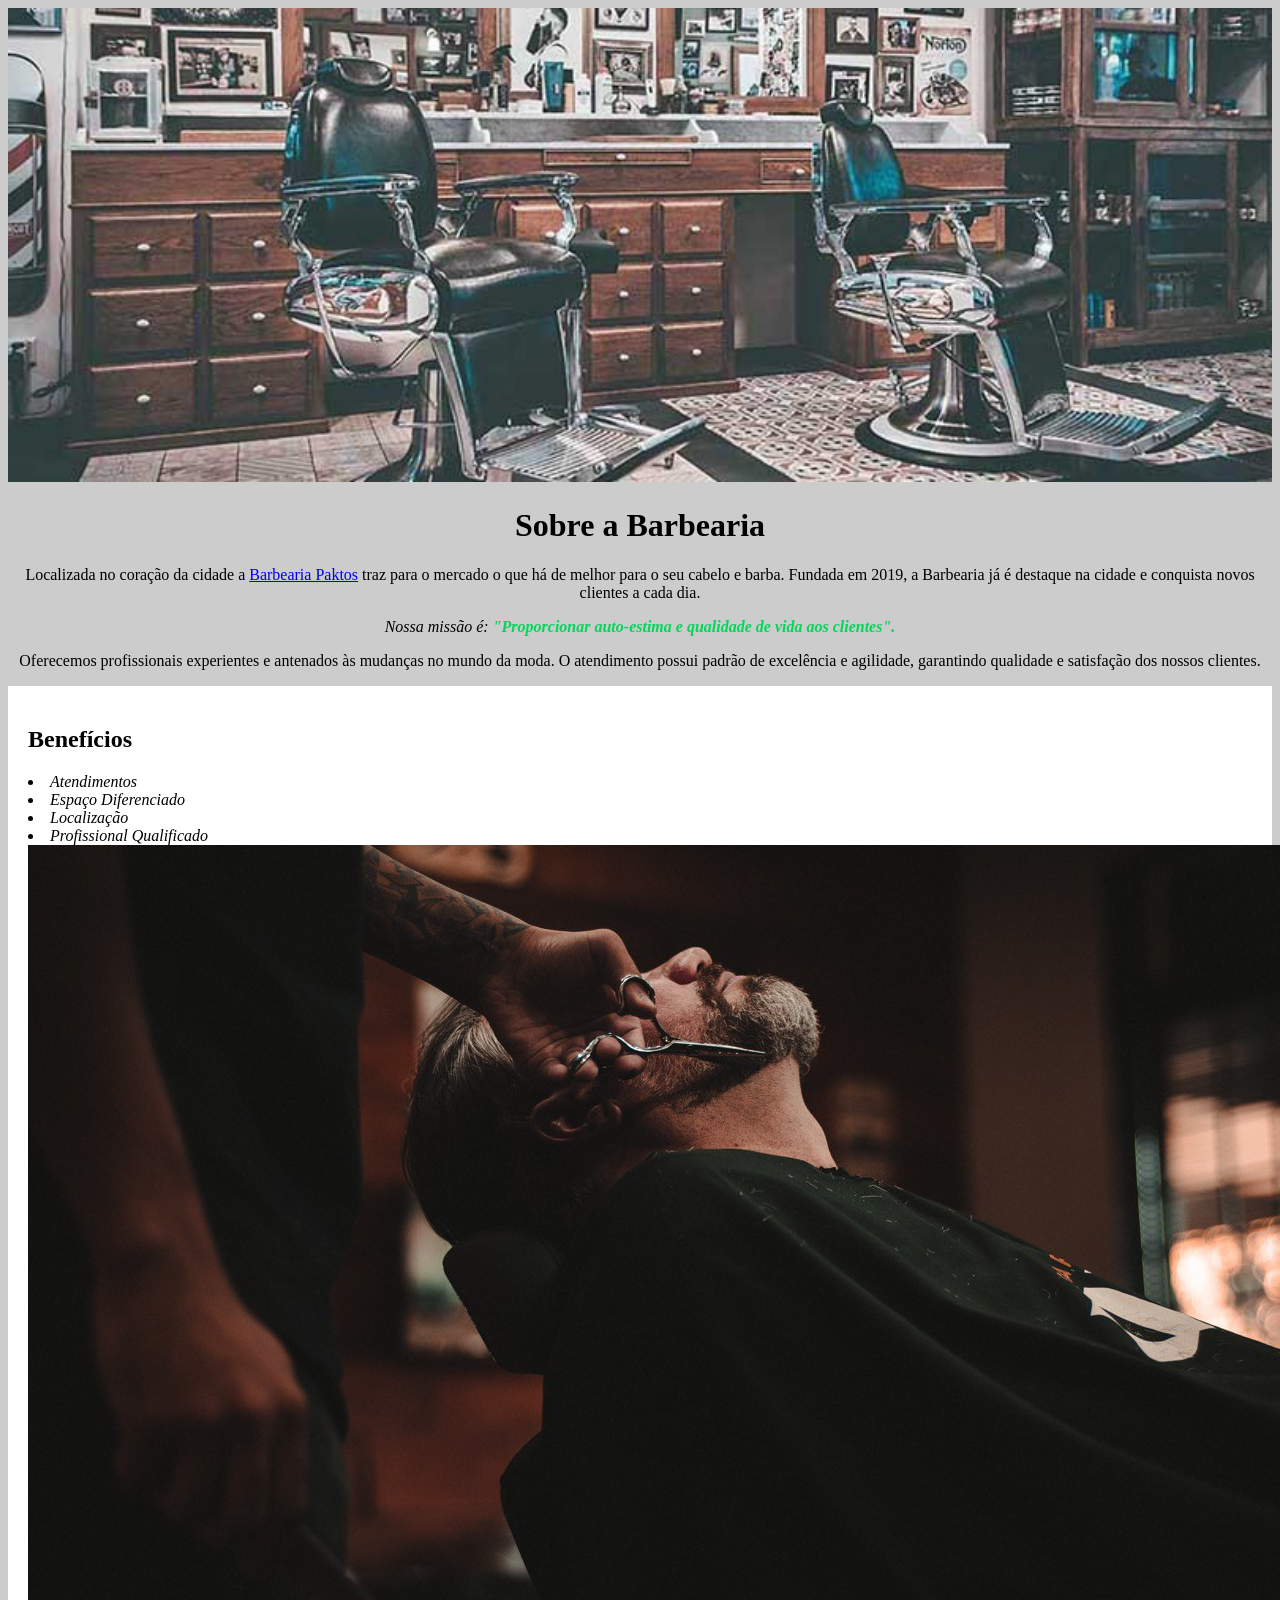
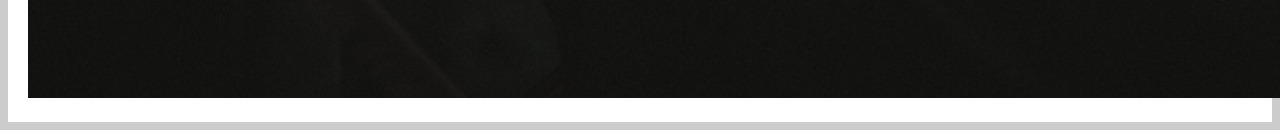
==== index.html @ 8faded0d "pré finalizado" ====
<!DOCTYPE html>
<html lang="pt-BR">

<head>
    <meta charset="UTF-8">
    <meta name="viewport" content="width=device-width, initial-scale=1.0">
    <title>Barbearia 2026</title>
    <link rel="stylesheet" href="style.css">
</head>

<body>
    <img id="banner" src="banner.jpg">

    <h1 style="text-align:center;">Sobre a Barbearia</h1>

    <p>Localizada no coração da cidade a <a href="https://share.google/hBuop0FTYRC1quNdR" </a>Barbearia Paktos</a> traz
        para o mercado o que há de melhor para o seu cabelo e barba. Fundada em 2019, a Barbearia já é destaque na
        cidade e conquista novos clientes a cada dia.</p>

    <p id="missão"><em>Nossa missão é: <strong>"Proporcionar auto-estima e qualidade de vida aos
                clientes".</strong></em></p>

    <p>Oferecemos profissionais experientes e antenados às mudanças no mundo da moda. O atendimento possui padrão de
        excelência e agilidade, garantindo qualidade e satisfação dos nossos clientes.</p>

    </div>
    <div class="beneficios">
        <h2>Benefícios</h2>

        <u1>
            <li class="itens">Atendimentos</li>
            <li class= "itens">Espaço Diferenciado</li>
            <li class="itens">Localização</li>
            <li class="itens">Profissional Qualificado</li>
        </u1>

        <img src="beneficios.jpg" class="imgbeneficios"
    </div>
</body>
</html>
---- style.css ----
body {
    background: #c0c0c0cc
}

.principal{
    background: #CCCCCC;
    padding: 30px;
}

.itens{
    font-style: italic;
}

.beneficios{
    background: #FFFFFF;
    padding: 20px;
}


p{
    text-align: center;
}

em strong{
    color: #03d65b
}

#banner{
    width: 100%
}

h1{
    text-align: center;
}

#missao{
    font-size: 20px;
}
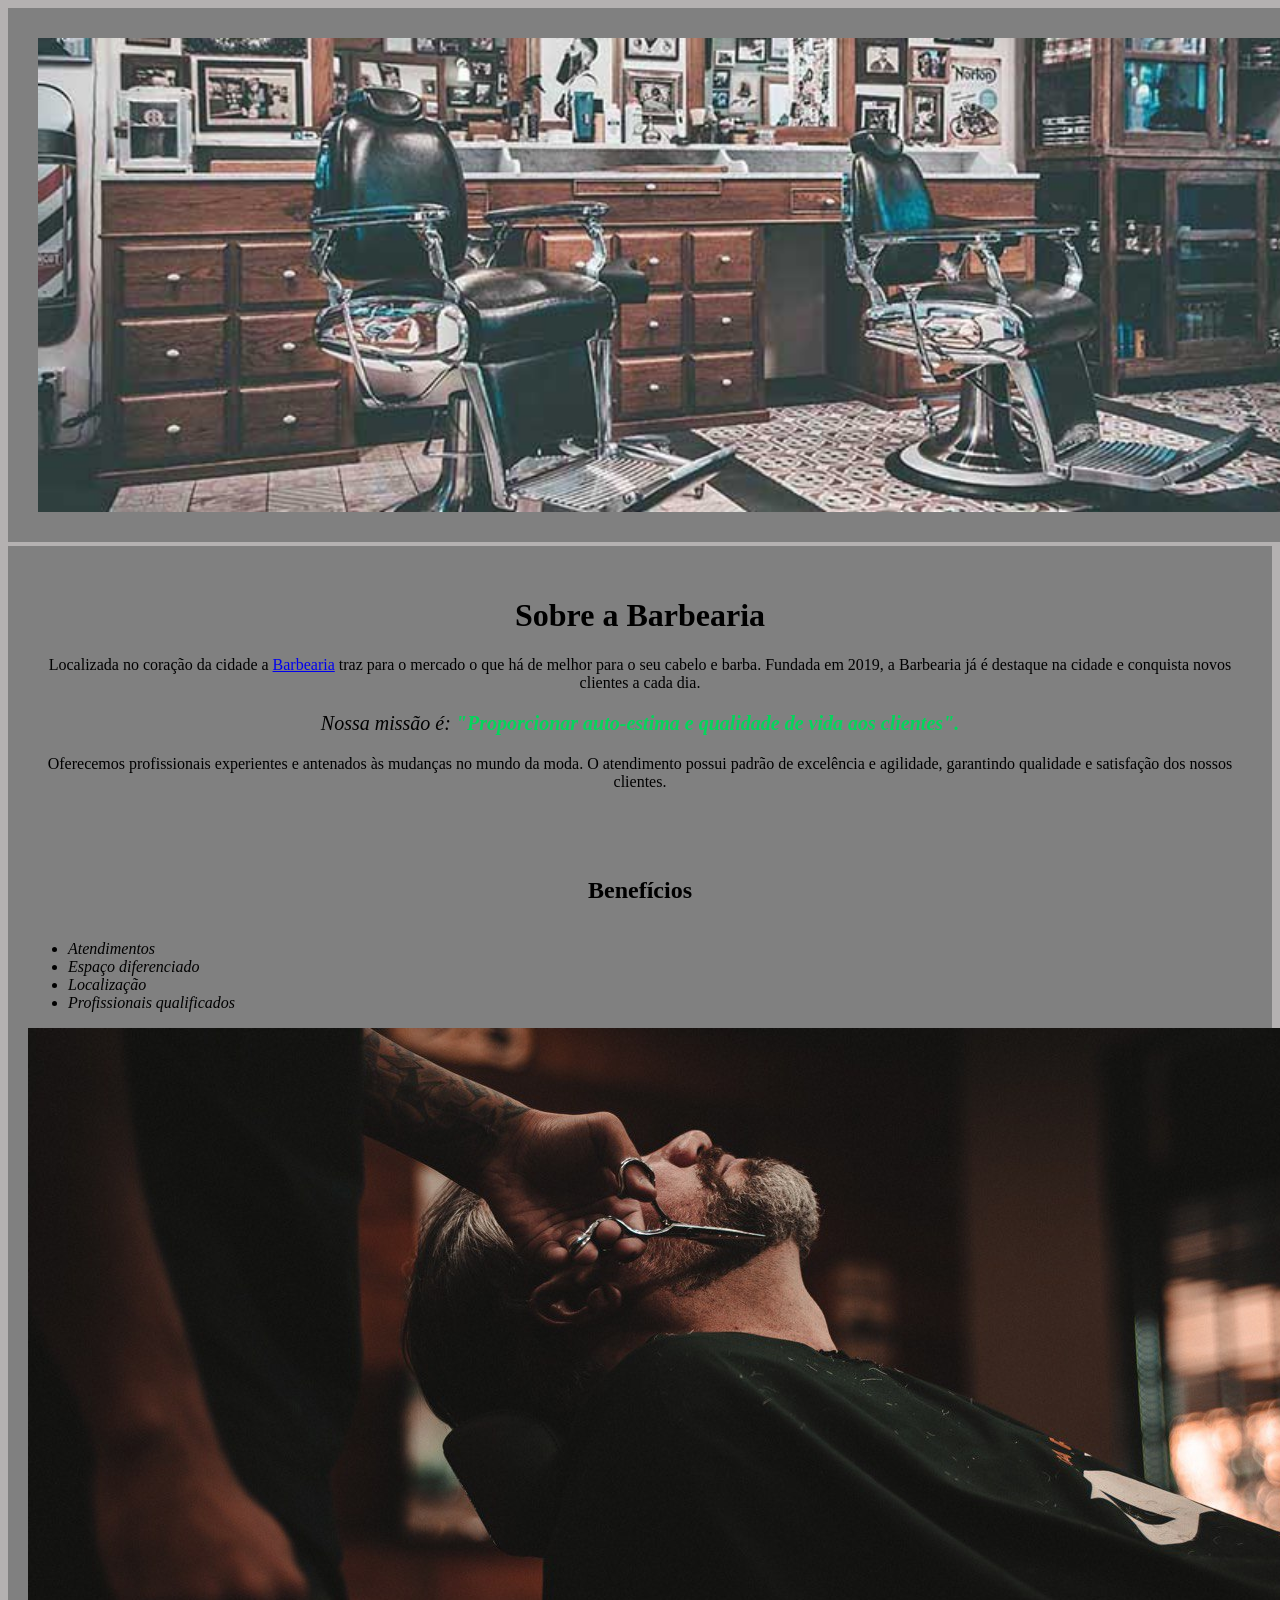
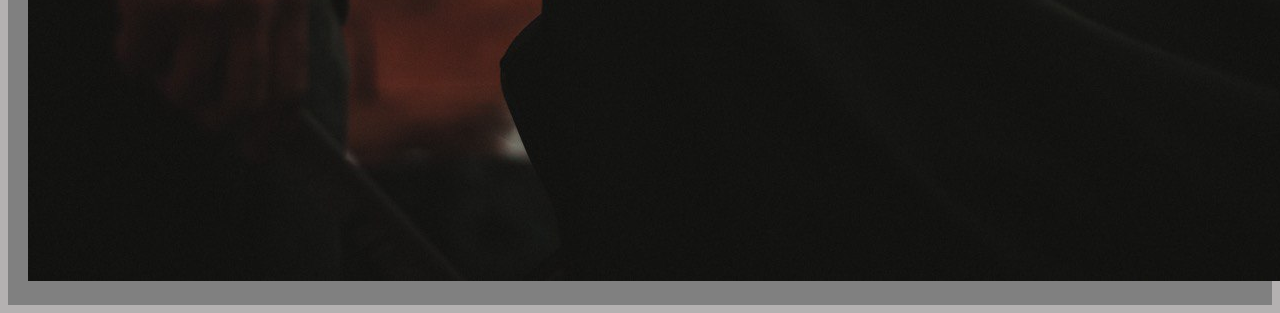
==== commit ad9e56f4: "pré finalizado" ====
--- a/index.html
+++ b/index.html
@@ -1,40 +1,45 @@
+
 <!DOCTYPE html>
 <html lang="pt-BR">
 
 <head>
     <meta charset="UTF-8">
     <meta name="viewport" content="width=device-width, initial-scale=1.0">
-    <title>Barbearia 2026</title>
+    <title>Barbearia</title>
     <link rel="stylesheet" href="style.css">
 </head>
 
 <body>
-    <img id="banner" src="banner.jpg">
+    <img id="banner" src="banner.jpg" <div class="principal">
+    <div class="principal">
+        <h1>Sobre a Barbearia</h1>
 
-    <h1 style="text-align:center;">Sobre a Barbearia</h1>
+        <p>Localizada no coração da cidade a <a href="https://share.google/iZtCcTKgAKo7mv1Z5" </a>Barbearia</a> traz para o
+        mercado o que há de melhor para o seu cabelo e barba. Fundada em 2019, a Barbearia já é destaque na cidade e
+        conquista novos clientes a cada dia.</p>
 
-    <p>Localizada no coração da cidade a <a href="https://share.google/hBuop0FTYRC1quNdR" </a>Barbearia Paktos</a> traz
-        para o mercado o que há de melhor para o seu cabelo e barba. Fundada em 2019, a Barbearia já é destaque na
-        cidade e conquista novos clientes a cada dia.</p>
-
-    <p id="missão"><em>Nossa missão é: <strong>"Proporcionar auto-estima e qualidade de vida aos
+        <p id="missao"><em>Nossa missão é: <strong>"Proporcionar auto-estima e qualidade de vida aos
                 clientes".</strong></em></p>
 
-    <p>Oferecemos profissionais experientes e antenados às mudanças no mundo da moda. O atendimento possui padrão de
+        <p>Oferecemos profissionais experientes e antenados às mudanças no mundo da moda. O atendimento possui padrão de
         excelência e agilidade, garantindo qualidade e satisfação dos nossos clientes.</p>
+
+
+
 
     </div>
     <div class="beneficios">
         <h2>Benefícios</h2>
 
-        <u1>
+        <ul>
             <li class="itens">Atendimentos</li>
-            <li class= "itens">Espaço Diferenciado</li>
+            <li class="itens">Espaço diferenciado</li>
             <li class="itens">Localização</li>
-            <li class="itens">Profissional Qualificado</li>
-        </u1>
+            <li class="itens">Profissionais qualificados</li>
+        </ul>
 
-        <img src="beneficios.jpg" class="imgbeneficios"
+
+        <img src="beneficios.jpg" class="imagembeneficios">
     </div>
 </body>
-</html>+</html>
--- a/style.css
+++ b/style.css
@@ -1,9 +1,9 @@
 body {
-    background: #c0c0c0cc
+    background: rgb(180, 177, 177)
 }
 
 .principal{
-    background: #CCCCCC;
+    background: gray;
     padding: 30px;
 }
 
@@ -12,10 +12,24 @@
 }
 
 .beneficios{
-    background: #FFFFFF;
+    background: gray;
     padding: 20px;
 }
 
+h2{
+    text-align: center;
+}
+
+ul{
+    display: inline-block;
+    vertical-align: top;
+    width: 20;
+    margin-right: 15%;
+}
+
+.imgbeneficios{
+    width: 50%;
+}
 
 p{
     text-align: center;
@@ -26,13 +40,17 @@
 }
 
 #banner{
-    width: 100%
+    width: 100%;
 }
 
-h1{
-    text-align: center;
+h1 {
+  text-align: center;
 }
 
 #missao{
     font-size: 20px;
+}
+
+#beneficios{
+    width: 100%;
 }
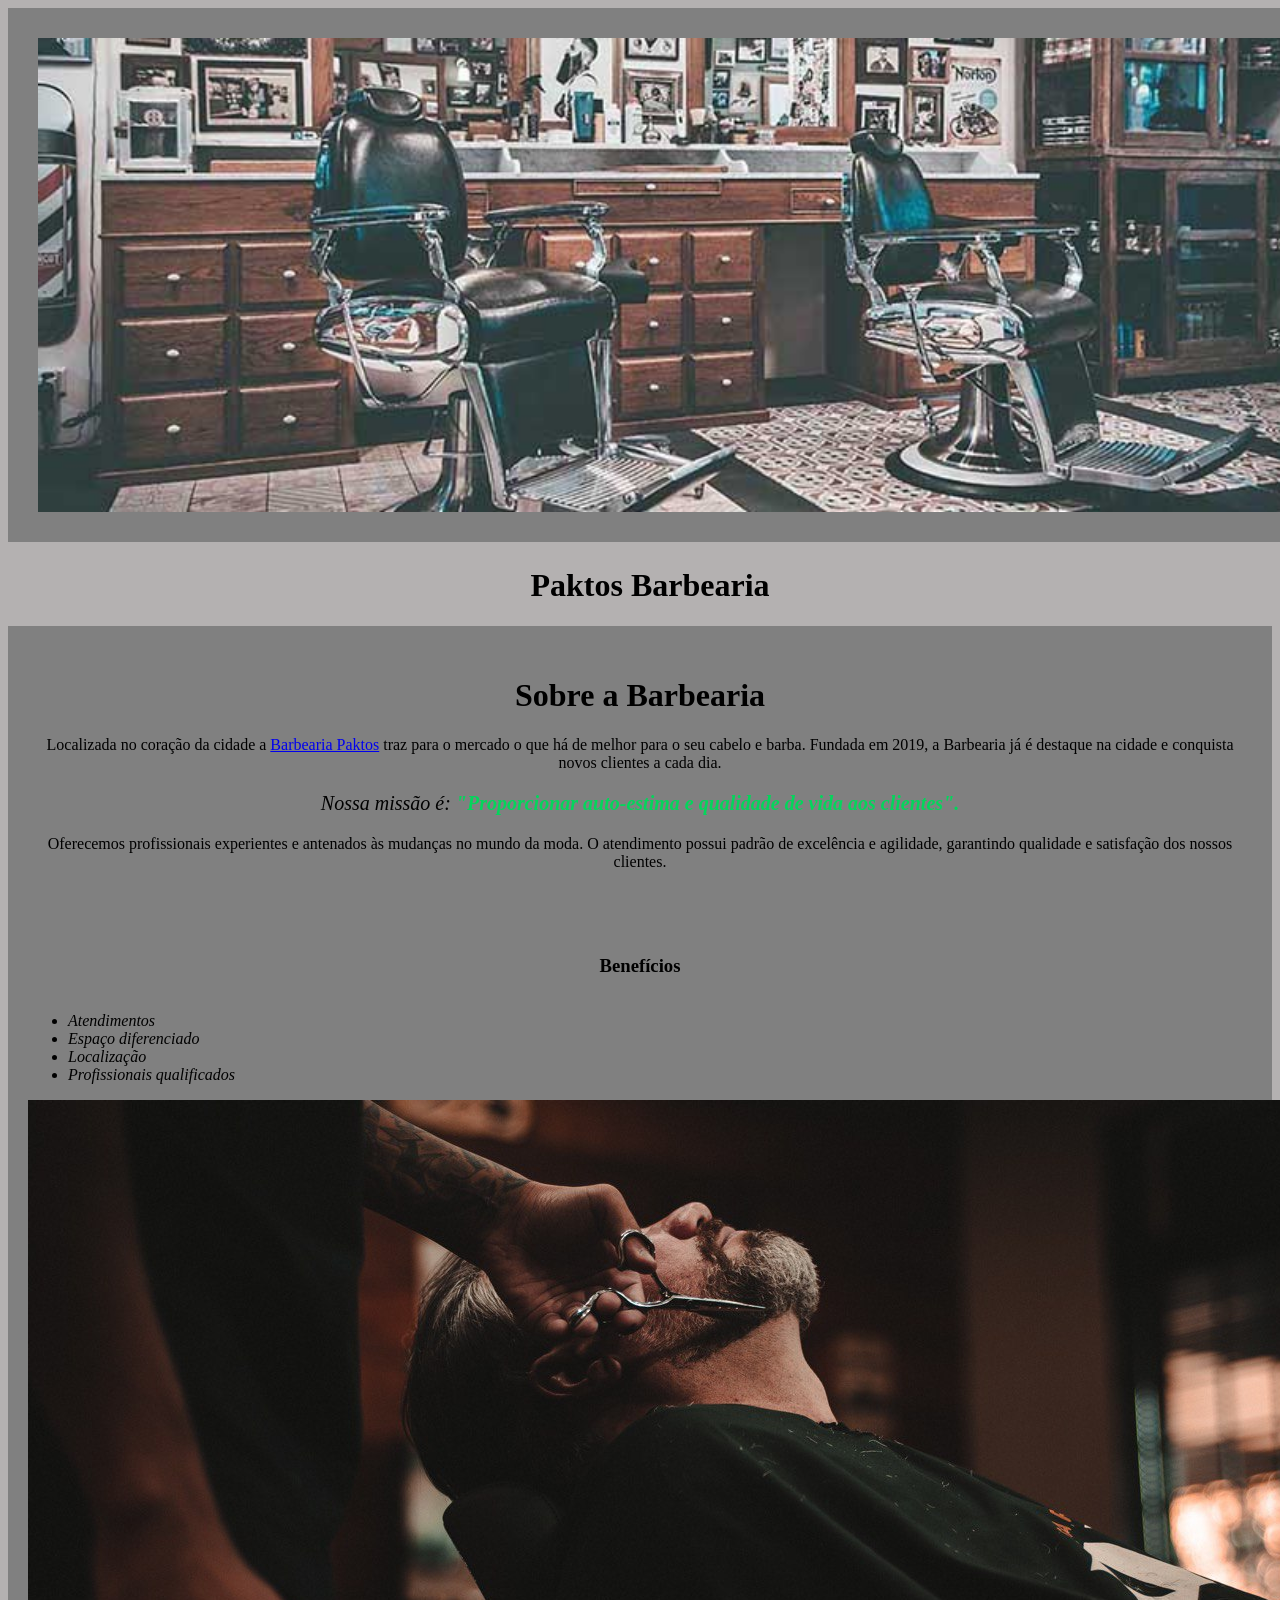
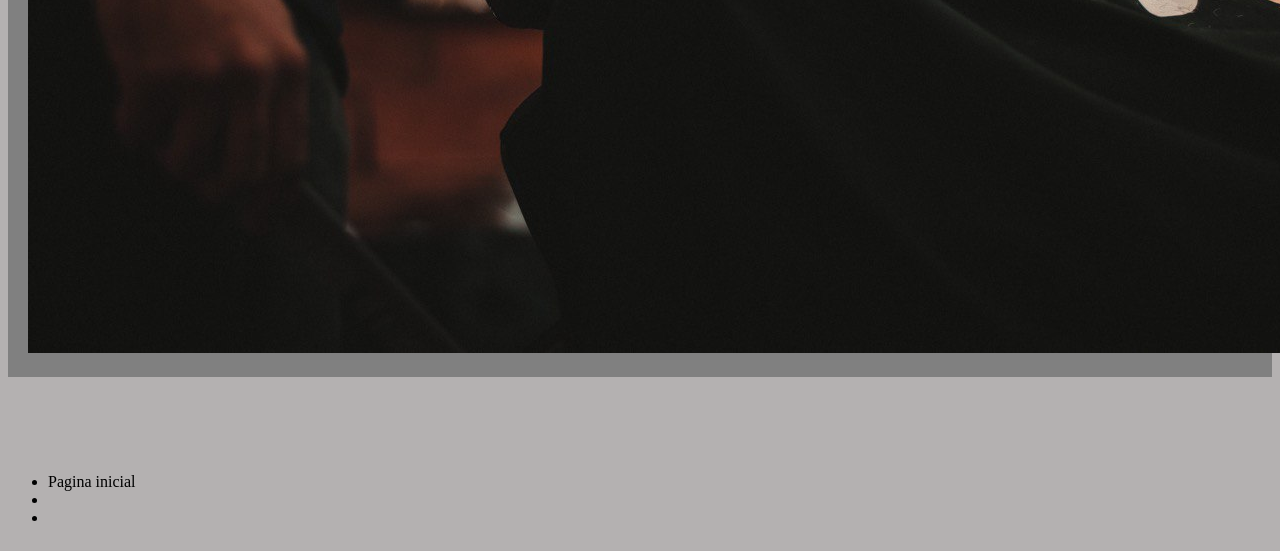
==== commit 9bd84b1b: "." ====
--- a/index.html
+++ b/index.html
@@ -11,10 +11,14 @@
 
 <body>
     <img id="banner" src="banner.jpg" <div class="principal">
+        <header>
+            <h1 class="titulo-principal">Paktos Barbearia</h1>
+        </header>
+
     <div class="principal">
         <h1>Sobre a Barbearia</h1>
-
-        <p>Localizada no coração da cidade a <a href="https://share.google/iZtCcTKgAKo7mv1Z5" </a>Barbearia</a> traz para o
+    
+        <p>Localizada no coração da cidade a <a href="https://share.google/R30g8G3BdcBbVKjr5" </a>Barbearia Paktos</a> traz para o
         mercado o que há de melhor para o seu cabelo e barba. Fundada em 2019, a Barbearia já é destaque na cidade e
         conquista novos clientes a cada dia.</p>
 
@@ -29,7 +33,7 @@
 
     </div>
     <div class="beneficios">
-        <h2>Benefícios</h2>
+        <h3 class="centralizado">Benefícios</h3>
 
         <ul>
             <li class="itens">Atendimentos</li>
@@ -41,5 +45,20 @@
 
         <img src="beneficios.jpg" class="imagembeneficios">
     </div>
+
+        <header>
+            <h1><img src=""></h1>
+        </header>
+        <ul>
+            <li>Pagina inicial</li>
+            <li></li>
+            <li></li>
+        </ul>
+
+
+
+
+
+
 </body>
 </html>
--- a/style.css
+++ b/style.css
@@ -53,4 +53,12 @@
 
 #beneficios{
     width: 100%;
+}
+
+.titulo-principal{
+    padding-left: 20px;
+}
+
+.centralizado{
+    text-align: center;
 }
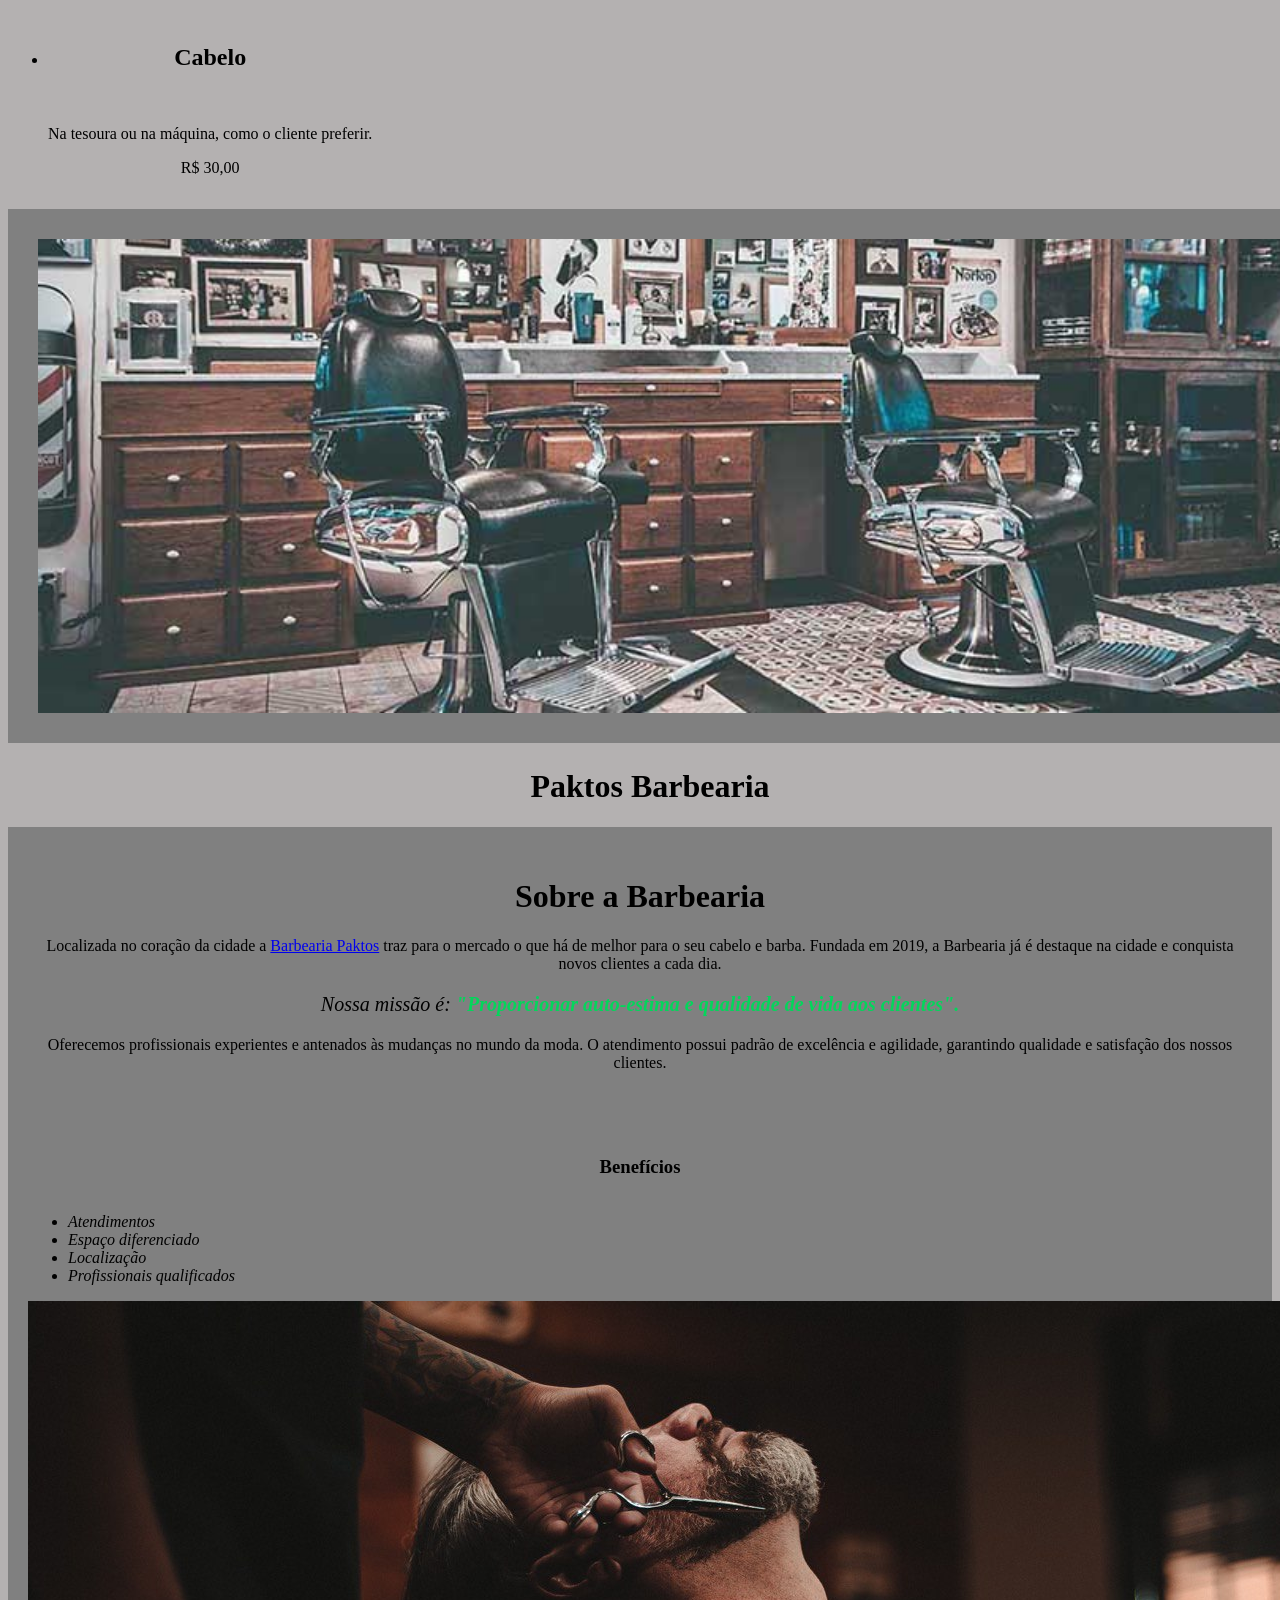
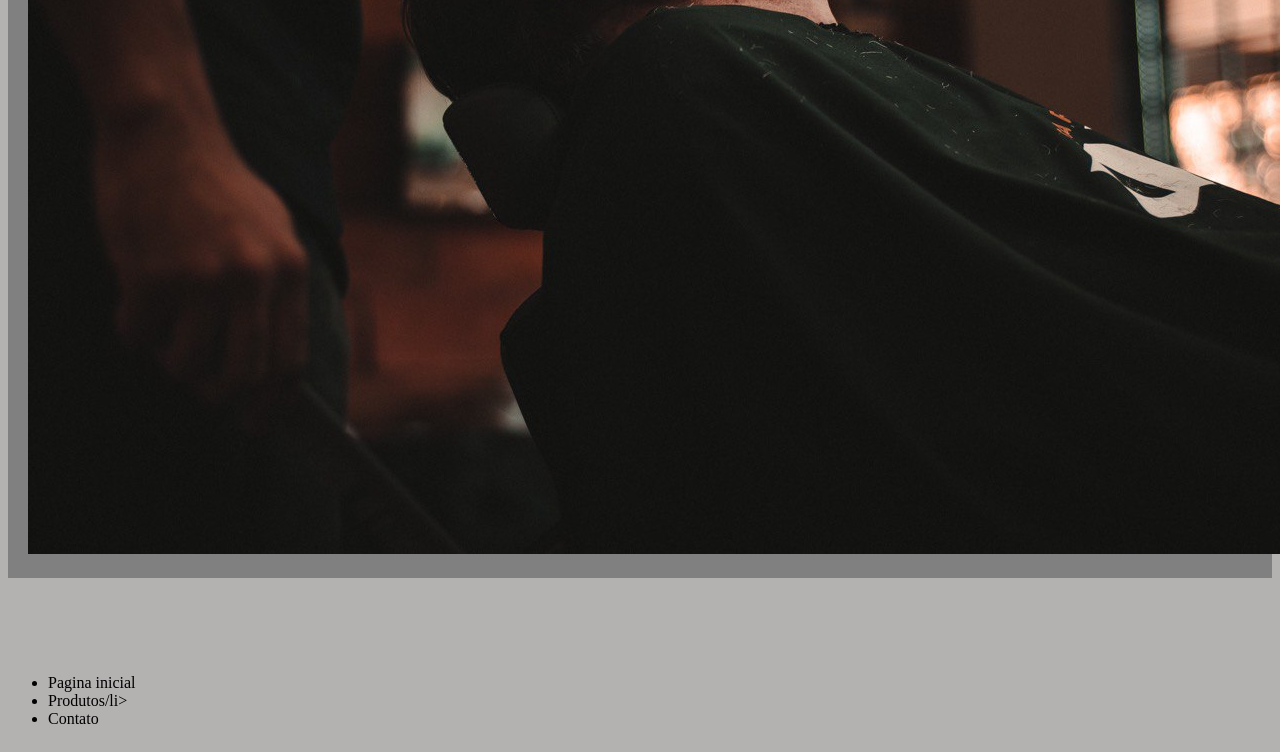
==== commit c6bfc6b3: "pré finalizado" ====
--- a/index.html
+++ b/index.html
@@ -10,6 +10,18 @@
 </head>
 
 <body>
+    <header>
+        <main>
+            <ul class="produtos">
+                <li>
+                    <h2>Cabelo</h2>
+                    <img src="">
+                    <p>Na tesoura ou na máquina, como o cliente preferir.</p>
+                    <p>R$ 30,00</p>
+                </li>
+            </ul>
+        </main>
+    </header>
     <img id="banner" src="banner.jpg" <div class="principal">
         <header>
             <h1 class="titulo-principal">Paktos Barbearia</h1>
@@ -50,9 +62,9 @@
             <h1><img src=""></h1>
         </header>
         <ul>
-            <li>Pagina inicial</li>
-            <li></li>
-            <li></li>
+            <li><a href="index.html"></a>Pagina inicial</li>
+            <li><a href="produtos.html"></a>Produtos/li>
+            <li><a href="contato.html"></a>Contato</li>
         </ul>
 
 
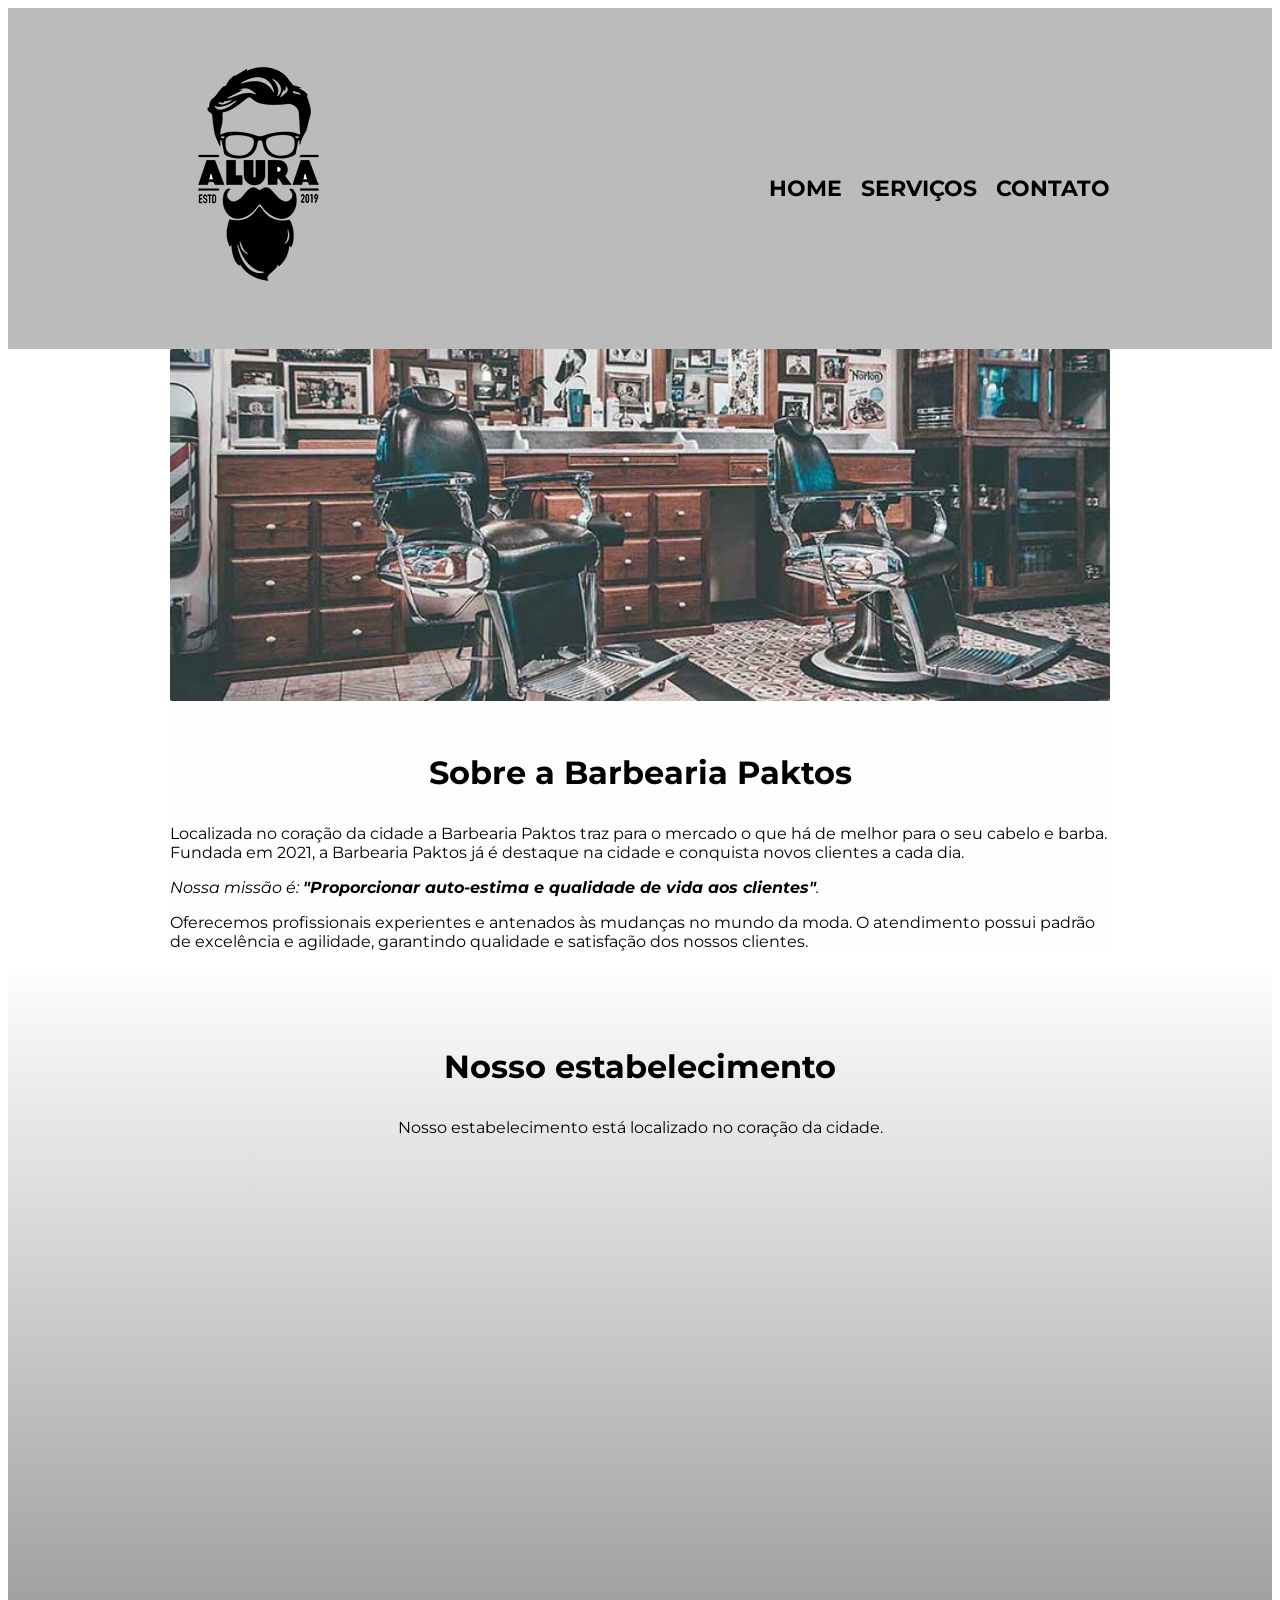
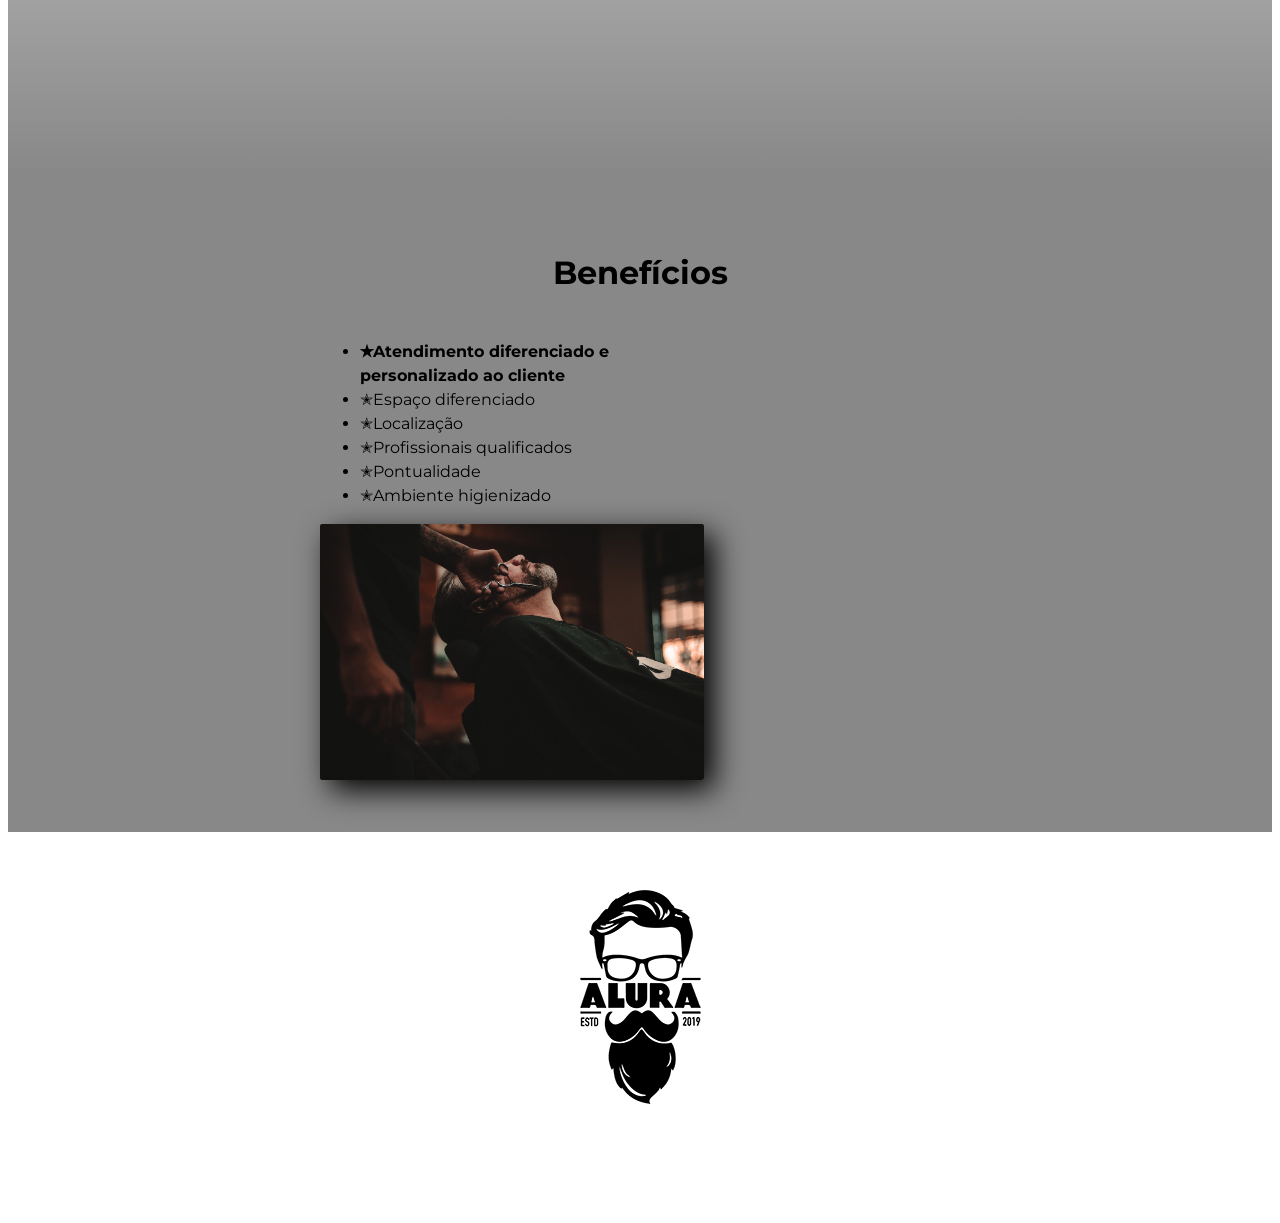
==== commit ae8d1b66: "barbearia finalizada" ====
--- a/index.html
+++ b/index.html
@@ -1,76 +1,77 @@
+<!DOCTYPE html>
+<html lang="pt-br">
+	<head>
+		<meta charset = "UTF-8">
+		<meta name="viewport" content="width=device-width">
 
-<!DOCTYPE html>
-<html lang="pt-BR">
+		<title>Barbearia Paktos</title>
 
-<head>
-    <meta charset="UTF-8">
-    <meta name="viewport" content="width=device-width, initial-scale=1.0">
-    <title>Barbearia</title>
-    <link rel="stylesheet" href="style.css">
-</head>
+		<link rel="stylesheet" href="reset.css">
+		<link rel="stylesheet" href="style.css">
+		<link rel="preconnect" href="https://fonts.googleapis.com">
+		<link rel="preconnect" href="https://fonts.gstatic.com" crossorigin>
+		<link href="https://fonts.googleapis.com/css2?family=Montserrat:ital,wght@0,400;0,700;1,400&display=swap" rel="stylesheet">
+	</head>
 
-<body>
-    <header>
-        <main>
-            <ul class="produtos">
-                <li>
-                    <h2>Cabelo</h2>
-                    <img src="">
-                    <p>Na tesoura ou na máquina, como o cliente preferir.</p>
-                    <p>R$ 30,00</p>
-                </li>
-            </ul>
-        </main>
-    </header>
-    <img id="banner" src="banner.jpg" <div class="principal">
-        <header>
-            <h1 class="titulo-principal">Paktos Barbearia</h1>
-        </header>
+	<body>
+		<header>
+			<div class="caixa">
+				<h1>
+					<img src="logo.png" alt="Logo Barbearia Alura">				
+				</h1>
+				<nav>
+					<ul>
+						<li><a href="index.html">Home</a></li>
+						<li><a href="servicos.html">Serviços</a></li>
+						<li><a href="contato.html">Contato</a></li>
+					</ul>
+				</nav>
+			</div>
+		</header>
 
-    <div class="principal">
-        <h1>Sobre a Barbearia</h1>
-    
-        <p>Localizada no coração da cidade a <a href="https://share.google/R30g8G3BdcBbVKjr5" </a>Barbearia Paktos</a> traz para o
-        mercado o que há de melhor para o seu cabelo e barba. Fundada em 2019, a Barbearia já é destaque na cidade e
-        conquista novos clientes a cada dia.</p>
+		<main>
+			<div class=banner>				
+				<img class="banner-imagem"; src = "banner.jpg" alt="Foto do interior de uma clássica barbearia americana">
+			</div>
 
-        <p id="missao"><em>Nossa missão é: <strong>"Proporcionar auto-estima e qualidade de vida aos
-                clientes".</strong></em></p>
+			<section class = "principal">
+				<h2 class = "titulo-principal">Sobre a <strong>Barbearia Paktos</strong></h2>
 
-        <p>Oferecemos profissionais experientes e antenados às mudanças no mundo da moda. O atendimento possui padrão de
-        excelência e agilidade, garantindo qualidade e satisfação dos nossos clientes.</p>
+				<p>Localizada no coração da cidade a Barbearia Paktos traz para o mercado o que há de melhor para o seu cabelo e barba. Fundada em 2021, a Barbearia Paktos já é destaque na cidade e conquista novos clientes a cada dia.</p>
+				<p id = "missao"><em>Nossa missão é: <strong>"Proporcionar auto-estima e qualidade de vida aos clientes"</strong>.</em></p>
+				<p>Oferecemos profissionais experientes e antenados às mudanças no mundo da moda. O atendimento possui padrão de excelência e agilidade, garantindo qualidade e satisfação dos nossos clientes.</p>
+			</section>
 
+			<section class="mapa">
+				<h3 class="titulo-principal">Nosso estabelecimento</h3>
+				<p>Nosso estabelecimento está localizado no coração da cidade.</p>
 
+				<div class="mapa-conteudo">
+                    <iframe src="https://www.google.com/maps/embed?pb=!1m14!1m8!1m3!1d907.532545256244!2d-51.6739394!3d-24.5155774!3m2!1i1024!2i768!4f13.1!3m3!1m2!1s0x94eea016d533caf9%3A0xb7ae6ec6b827b000!2sPAKTOS%20BARBER%20STUDIO!5e0!3m2!1spt-BR!2sbr!4v1780402211237!5m2!1spt-BR!2sbr" width="800" height="600" style="border:0;" allowfullscreen="" loading="lazy" referrerpolicy="no-referrer-when-downgrade"></iframe>
+			
+			</section>
+			
+			<section class = "beneficios">
+				<h3 class = "titulo-principal">Benefícios</h3>
 
+				<div class="conteudo-beneficios">
+					<ul class="lista-beneficios">
+						<li class = "itens">Atendimento diferenciado e personalizado ao cliente</li>
+						<li class = "itens">Espaço diferenciado</li>
+						<li class = "itens">Localização</li>
+						<li class = "itens">Profissionais qualificados</li>
+						<li class = "itens">Pontualidade</li>
+						<li class = "itens">Ambiente higienizado</li>
+					</ul><img class = "imagem-beneficios"; src="beneficios.jpg" alt="Imagem de uma pessoa sentada em uma cadeira de barbeiro, tendo sua barba aparada com uma tesoura.">
+				</div>
 
-    </div>
-    <div class="beneficios">
-        <h3 class="centralizado">Benefícios</h3>
+			</section>
+		</main>
 
-        <ul>
-            <li class="itens">Atendimentos</li>
-            <li class="itens">Espaço diferenciado</li>
-            <li class="itens">Localização</li>
-            <li class="itens">Profissionais qualificados</li>
-        </ul>
+		<footer>
+			<img src="logo.png">
+			<p class="copyright">&copy; Copyright Barbearia Alura - 2022</p>
+		</footer>
 
-
-        <img src="beneficios.jpg" class="imagembeneficios">
-    </div>
-
-        <header>
-            <h1><img src=""></h1>
-        </header>
-        <ul>
-            <li><a href="index.html"></a>Pagina inicial</li>
-            <li><a href="produtos.html"></a>Produtos/li>
-            <li><a href="contato.html"></a>Contato</li>
-        </ul>
-
-
-
-
-
-
-</body>
-</html>
+	</body>
+</html>
--- a/style.css
+++ b/style.css
@@ -1,64 +1,309 @@
-body {
-    background: rgb(180, 177, 177)
+/* CSS do cabeçalho de todas as páginas */
+
+body{
+	font-family: 'Montserrat', sans-serif;
+}
+
+header{
+	background: #BBBBBB;
+	padding: 20px 0px;
+}
+
+.caixa{
+	position: relative;
+	width: 940px;
+	margin: 0px auto;
+}
+
+nav{
+	position: absolute;
+	top: 110px;
+	right: 0px;
+}
+
+nav li{
+	display: inline;
+	margin: 0 0 0 15px;
+}
+
+nav a{
+	text-transform: uppercase;
+	color: #000000;
+	font-weight: bold;
+	font-size: 22px;
+	text-decoration: none;
+}
+
+nav a:hover{
+	color: #C78C19;
+	text-decoration: underline;
+}
+
+/* CSS da página inicial */
+.banner{
+	width: 940px;
+	margin: 0 auto;	
+}
+
+
+.banner-imagem{
+	width: 100%;
+	border-radius: 2px;
+}
+
+.titulo-principal{
+	text-align: center;
+	font-size: 2em;
+	margin:  1em 0 1em;
+	clear: left;
 }
 
 .principal{
-    background: gray;
-    padding: 30px;
+	padding: 1em 0 0;
+	background: #FEFEFE;
+	width: 940px;
+	margin: 0 auto;
+}
+
+.utensilios{
+	width: 120px;
+	float: left;
+	margin: 0 20px 20px 0;
+	border-radius: 2px;
+}
+
+.principal p{
+	margin: 0 0 1em;
+}
+
+.principal strong{
+	font-weight: bold;
+}
+
+.principal em{
+	font-style: italic;
+}
+
+.mapa {
+    padding:3em 0 0;
+    background: linear-gradient(#FEFEFE, #888888);
+}
+
+.mapa-conteudo{
+	width: 940px;
+	margin: 0 auto;
+	border-radius: 2px;
+}
+
+.mapa p{
+	margin: 0 0 2em;
+	text-align: center;
+}
+
+.beneficios{
+	padding: 3em 0;
+	background: #888888;
+}
+
+.conteudo-beneficios{
+	width: 640px;
+	margin: 0 auto;
+}
+
+.lista-beneficios{
+	width: 40%;
+	display: inline-block;
+	vertical-align: top;
 }
 
 .itens{
-    font-style: italic;
-}
-
-.beneficios{
-    background: gray;
-    padding: 20px;
-}
-
-h2{
-    text-align: center;
-}
-
-ul{
-    display: inline-block;
-    vertical-align: top;
-    width: 20;
-    margin-right: 15%;
-}
-
-.imgbeneficios{
-    width: 50%;
-}
-
-p{
-    text-align: center;
-}
-
-em strong{
-    color: #03d65b
-}
-
-#banner{
-    width: 100%;
-}
-
-h1 {
-  text-align: center;
-}
-
-#missao{
-    font-size: 20px;
-}
-
-#beneficios{
-    width: 100%;
-}
-
-.titulo-principal{
-    padding-left: 20px;
-}
-
-.centralizado{
-    text-align: center;
+	line-height: 1.5;
+}
+
+.itens:before{
+	content: "\272D";
+}
+
+.itens:first-child{
+	font-weight: bold;
+}
+
+.imagem-beneficios{
+	width: 60%;
+	opacity: 1;
+	transition: 400ms;
+	border-radius: 2px;
+	box-shadow: 10px 10px 30px 0 #000000;
+}
+
+.imagem-beneficios:hover{
+	opacity: 0.3;
+}
+
+.video{
+	width: 560px;
+	margin: 2em auto;
+}
+
+/* CSS da página de produtos */
+.produtos{
+	width: 940px;
+	margin: 0px auto;
+	padding: 50px 0;
+}
+
+.produtos li{
+	display: inline-block;
+	text-align: center;
+	width: 30%;
+	vertical-align: top;
+	margin: 0 1.5%;
+	padding: 30px 20px;
+	box-sizing: border-box;
+	height: 391px;
+	border: 2px solid #000000;
+	border-radius: 10px;
+}
+
+.produtos li:hover{
+	border-color: #C78C19;
+}
+
+.produtos li:hover h2{
+	/*font-size: 34px;*/
+	transform: scale(1.1);
+}
+
+.produtos li:active{
+	border-color: #088C19;
+}
+
+.produtos h2{
+	font-weight: bold;
+	font-size: 30px;
+}
+
+.produtos-descricao{
+	font-size: 18px;
+}
+
+.produtos-preco{
+	font-size: 22px;
+	font-weight: bold;
+	margin:  10px 0 0;
+}
+
+/* CSS da página de contato */
+
+.principal-contato{
+	width: 940px;
+	margin: 0 auto;
+}
+
+form{
+	margin: 40px 0 40px;
+	display: block;
+}
+
+form label, form legend{
+	display: block;
+	font-size: 20px;
+	margin: 0 0 10px;
+}
+
+.input-padrao{
+	display: block;
+	margin: 0 0 20px;
+	padding: 10px 25px;
+	width: 50%;
+}
+
+.checkbox{
+	margin: 20px 0;
+}
+
+.enviar{
+	width: 40%;
+	padding: 15px 0;
+	background: orange;
+	color: white;
+	font-weight: bold;
+	font-size: 18px;
+	border: none;
+	border-radius: 5px;
+	transition: 1s background;
+	cursor: pointer;
+}
+
+.enviar:hover{
+	background: darkorange;
+	transform: scale(1.2);
+}
+
+table{
+	margin: 20px 0 40px;
+}
+
+thead{
+	background: #555555;
+	color: white;
+	font-weight: bold;
+}
+
+table td, th{
+	border: 1px solid black;
+	padding: 8px 15px;
+}
+
+/* CSS do rodapé de todas as páginas */
+
+footer{
+	text-align: center;
+	background: url("Curso_08_-_Bg.jpg");
+	padding: 40px;
+}
+
+.copyright{
+	color: #FFFFFF;
+	font-size: 13px;
+	margin-top:  20px;
+}
+
+@media screen and (max-width: 480px){
+	.banner, .principal, .conteudo-beneficios, .mapa-conteudo, .video, .produtos, .principal-contato{
+		width: 80%;
+	}
+
+	.caixa{
+		width: 100%;
+	}
+
+	h1{
+		text-align: center;
+	}
+
+	nav{
+		position: static;
+		text-align: center;
+	}
+
+	.titulo-principal{
+		width: 80%;
+		margin: 1em auto 1em;
+	}
+
+	.mapa p{
+		width: 80%;
+		margin: 0 auto 2em;
+	}
+
+	.lista-beneficios, .imagem-beneficios{
+		width: 100%;
+	}
+
+	.produtos li, .produtos-imagem{
+		display: block;
+		width: 75%;
+		margin: 2em auto;
+	}
 }
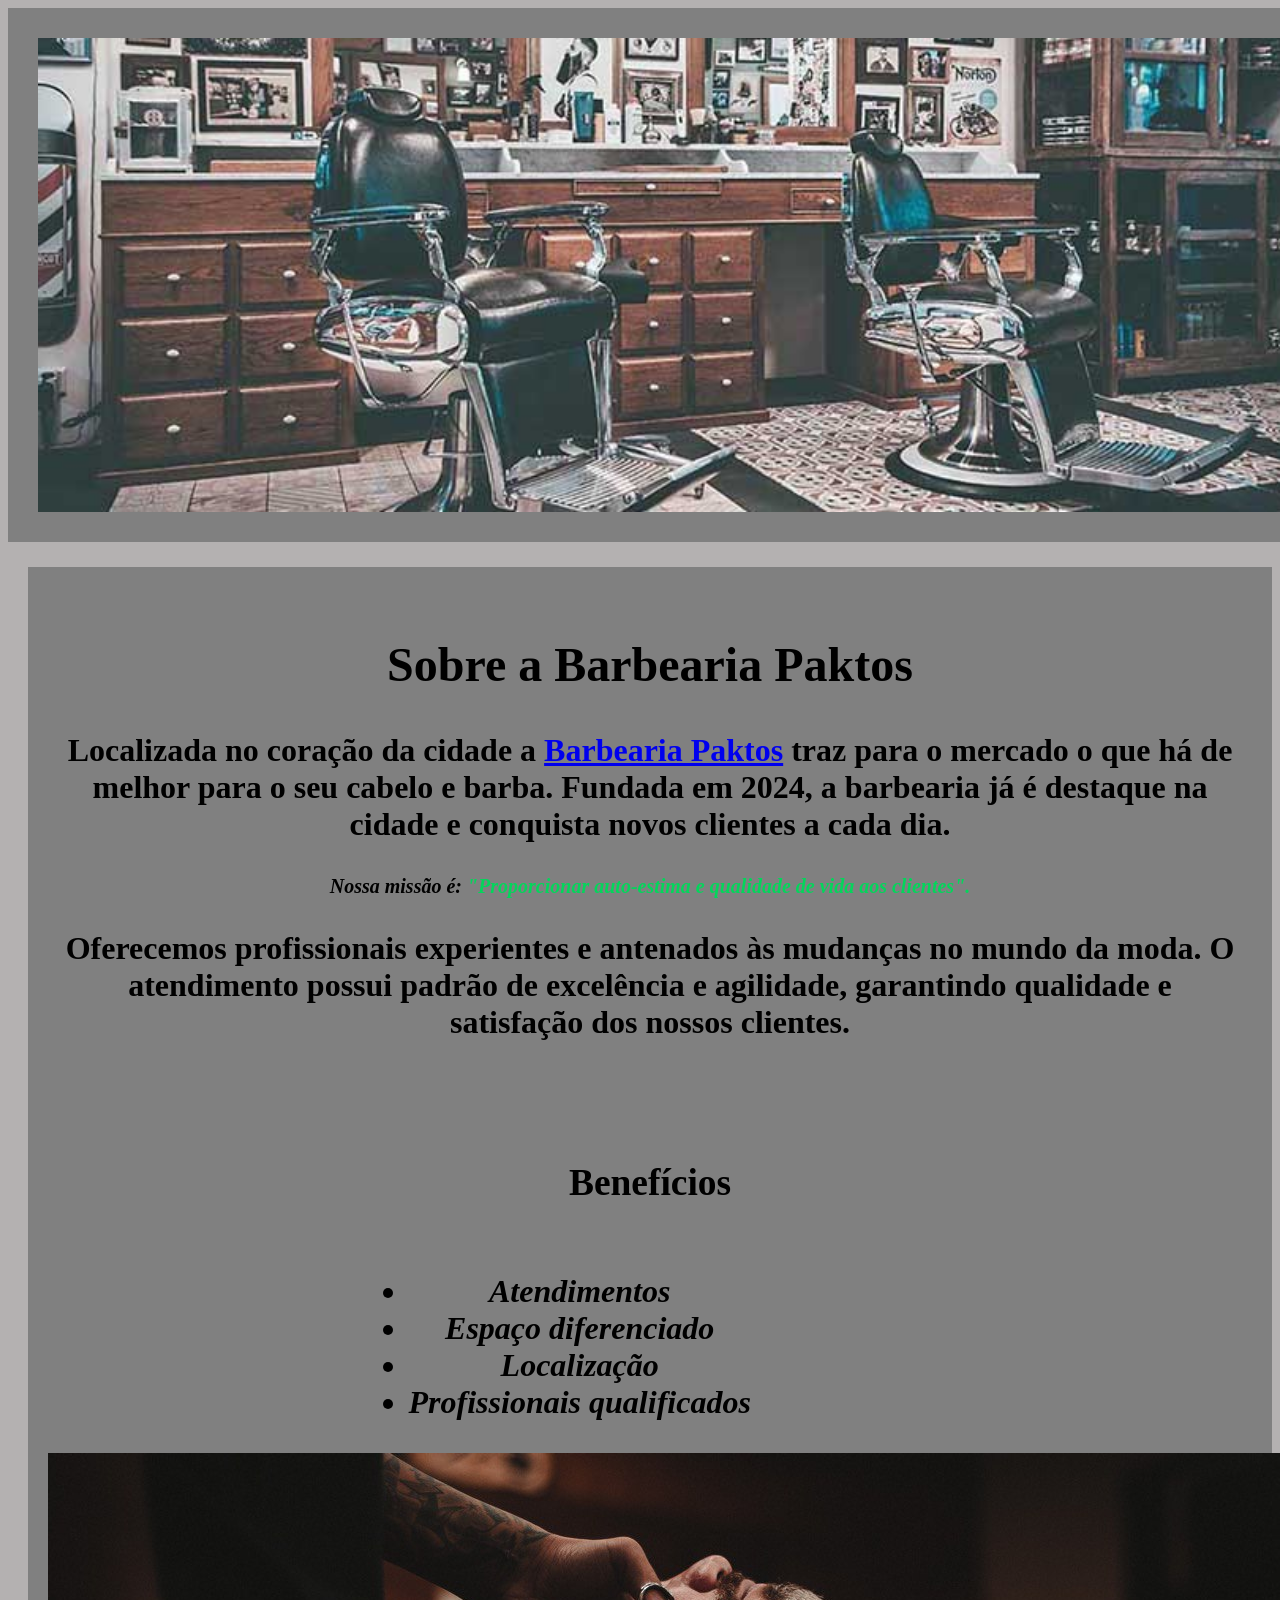
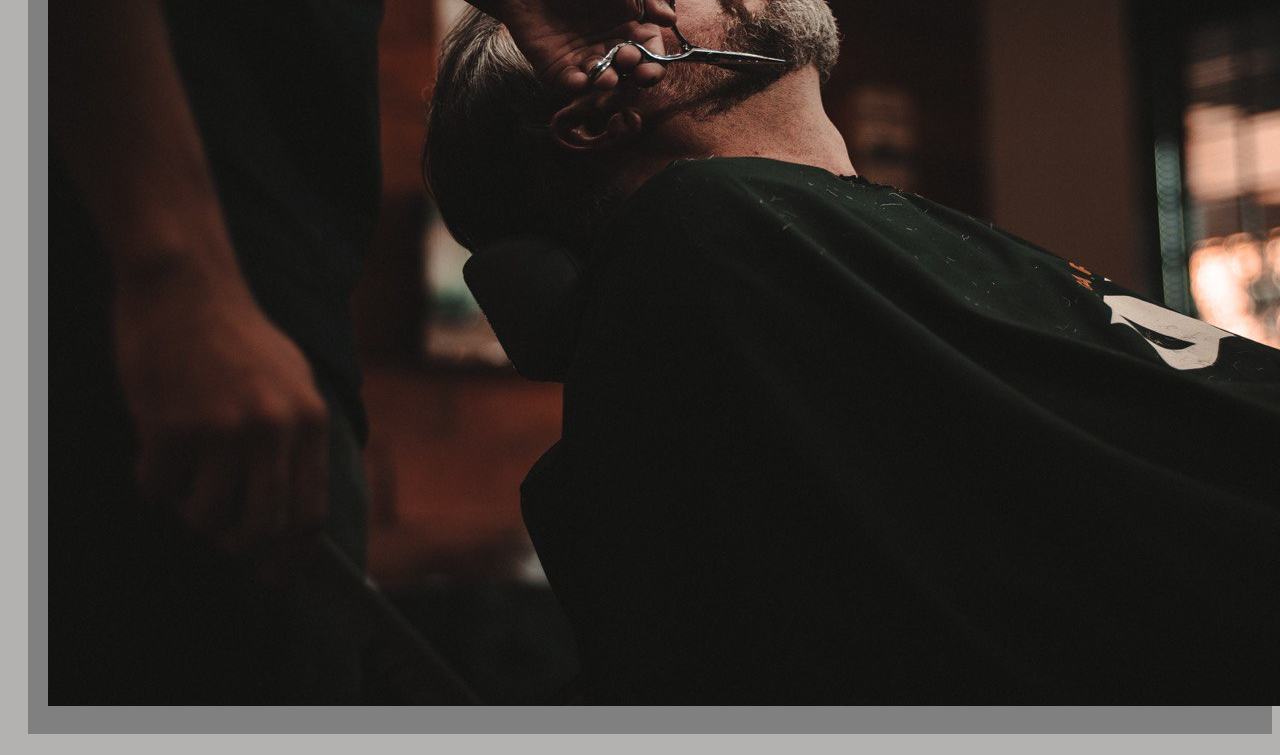
==== commit ce8dd5ea: "." ====
--- a/index.html
+++ b/index.html
@@ -1,77 +1,49 @@
 <!DOCTYPE html>
-<html lang="pt-br">
-	<head>
-		<meta charset = "UTF-8">
-		<meta name="viewport" content="width=device-width">
+<html lang="pt-BR">
 
-		<title>Barbearia Paktos</title>
+<head>
+    <meta charset="UTF-8">
+    <meta name="viewport" content="width=device-width, initial-scale=1.0">
+    <title>Barbearia Paktos</title>
+    <link rel="stylesheet" href="style.css">
+</head>
 
-		<link rel="stylesheet" href="reset.css">
-		<link rel="stylesheet" href="style.css">
-		<link rel="preconnect" href="https://fonts.googleapis.com">
-		<link rel="preconnect" href="https://fonts.gstatic.com" crossorigin>
-		<link href="https://fonts.googleapis.com/css2?family=Montserrat:ital,wght@0,400;0,700;1,400&display=swap" rel="stylesheet">
-	</head>
+<body>
+    <img id="banner" src="banner.jpg" <div class="principal">
 
-	<body>
-		<header>
-			<div class="caixa">
-				<h1>
-					<img src="logo.png" alt="Logo Barbearia Alura">				
-				</h1>
-				<nav>
-					<ul>
-						<li><a href="index.html">Home</a></li>
-						<li><a href="servicos.html">Serviços</a></li>
-						<li><a href="contato.html">Contato</a></li>
-					</ul>
-				</nav>
-			</div>
-		</header>
+    <header ></header>
+        <h1 class="titulo-principal"Barbearia Paktos/h1>
+    </header>
 
-		<main>
-			<div class=banner>				
-				<img class="banner-imagem"; src = "banner.jpg" alt="Foto do interior de uma clássica barbearia americana">
-			</div>
+    <div class="principal">
+       <h2 style=>Sobre a Barbearia Paktos</h2
 
-			<section class = "principal">
-				<h2 class = "titulo-principal">Sobre a <strong>Barbearia Paktos</strong></h2>
+        <p>Localizada no coração da cidade a <a href="https://share.google/91f8SwDQTSa1ayY25" </a>Barbearia Paktos</a> traz para o
+        mercado o que há de melhor para o seu cabelo e barba. Fundada em 2024, a barbearia já é destaque na cidade e
+        conquista novos clientes a cada dia.</p>
 
-				<p>Localizada no coração da cidade a Barbearia Paktos traz para o mercado o que há de melhor para o seu cabelo e barba. Fundada em 2021, a Barbearia Paktos já é destaque na cidade e conquista novos clientes a cada dia.</p>
-				<p id = "missao"><em>Nossa missão é: <strong>"Proporcionar auto-estima e qualidade de vida aos clientes"</strong>.</em></p>
-				<p>Oferecemos profissionais experientes e antenados às mudanças no mundo da moda. O atendimento possui padrão de excelência e agilidade, garantindo qualidade e satisfação dos nossos clientes.</p>
-			</section>
+        <p id="missao"><em>Nossa missão é: <strong>"Proporcionar auto-estima e qualidade de vida aos
+                clientes".</strong></em></p>
 
-			<section class="mapa">
-				<h3 class="titulo-principal">Nosso estabelecimento</h3>
-				<p>Nosso estabelecimento está localizado no coração da cidade.</p>
+        <p>Oferecemos profissionais experientes e antenados às mudanças no mundo da moda. O atendimento possui padrão de
+        excelência e agilidade, garantindo qualidade e satisfação dos nossos clientes.</p>
 
-				<div class="mapa-conteudo">
-                    <iframe src="https://www.google.com/maps/embed?pb=!1m14!1m8!1m3!1d907.532545256244!2d-51.6739394!3d-24.5155774!3m2!1i1024!2i768!4f13.1!3m3!1m2!1s0x94eea016d533caf9%3A0xb7ae6ec6b827b000!2sPAKTOS%20BARBER%20STUDIO!5e0!3m2!1spt-BR!2sbr!4v1780402211237!5m2!1spt-BR!2sbr" width="800" height="600" style="border:0;" allowfullscreen="" loading="lazy" referrerpolicy="no-referrer-when-downgrade"></iframe>
-			
-			</section>
-			
-			<section class = "beneficios">
-				<h3 class = "titulo-principal">Benefícios</h3>
 
-				<div class="conteudo-beneficios">
-					<ul class="lista-beneficios">
-						<li class = "itens">Atendimento diferenciado e personalizado ao cliente</li>
-						<li class = "itens">Espaço diferenciado</li>
-						<li class = "itens">Localização</li>
-						<li class = "itens">Profissionais qualificados</li>
-						<li class = "itens">Pontualidade</li>
-						<li class = "itens">Ambiente higienizado</li>
-					</ul><img class = "imagem-beneficios"; src="beneficios.jpg" alt="Imagem de uma pessoa sentada em uma cadeira de barbeiro, tendo sua barba aparada com uma tesoura.">
-				</div>
 
-			</section>
-		</main>
 
-		<footer>
-			<img src="logo.png">
-			<p class="copyright">&copy; Copyright Barbearia Alura - 2022</p>
-		</footer>
+    </div>
+    <div class="beneficios">
+       <h3 class="centralizado">Benefícios</h3>
 
-	</body>
+        <ul>
+            <li class="itens">Atendimentos</li>
+            <li class="itens">Espaço diferenciado</li>
+            <li class="itens">Localização</li>
+            <li class="itens">Profissionais qualificados</li>
+        </ul>
+
+
+        <img src="beneficios.jpg" class="imagembeneficios">
+    </div>
+</body>
 </html>
--- a/style.css
+++ b/style.css
@@ -1,309 +1,64 @@
-/* CSS do cabeçalho de todas as páginas */
-
-body{
-	font-family: 'Montserrat', sans-serif;
+body {
+    background: rgb(180, 177, 177)
 }
 
-header{
-	background: #BBBBBB;
-	padding: 20px 0px;
+.principal{
+    background: gray;
+    padding: 30px;
 }
 
-.caixa{
-	position: relative;
-	width: 940px;
-	margin: 0px auto;
+.itens{
+    font-style: italic;
 }
 
-nav{
-	position: absolute;
-	top: 110px;
-	right: 0px;
+.beneficios{
+    background: gray;
+    padding: 20px;
 }
 
-nav li{
-	display: inline;
-	margin: 0 0 0 15px;
+h2{
+    text-align: center;
 }
 
-nav a{
-	text-transform: uppercase;
-	color: #000000;
-	font-weight: bold;
-	font-size: 22px;
-	text-decoration: none;
+ul{
+    display: inline-block;
+    vertical-align: top;
+    width: 20;
+    margin-right: 15%;
 }
 
-nav a:hover{
-	color: #C78C19;
-	text-decoration: underline;
+.imgbeneficios{
+    width: 50%;
 }
 
-/* CSS da página inicial */
-.banner{
-	width: 940px;
-	margin: 0 auto;	
+p{
+    text-align: center;
 }
 
+em strong{
+    color: #03d65b
+}
 
-.banner-imagem{
-	width: 100%;
-	border-radius: 2px;
+#banner{
+    width: 100%;
+}
+
+h1 {
+  text-align: center;
+}
+
+#missao{
+    font-size: 20px;
+}
+
+#beneficios{
+    width: 100%;
 }
 
 .titulo-principal{
-	text-align: center;
-	font-size: 2em;
-	margin:  1em 0 1em;
-	clear: left;
+    padding-left: 20px;   
 }
 
-.principal{
-	padding: 1em 0 0;
-	background: #FEFEFE;
-	width: 940px;
-	margin: 0 auto;
-}
-
-.utensilios{
-	width: 120px;
-	float: left;
-	margin: 0 20px 20px 0;
-	border-radius: 2px;
-}
-
-.principal p{
-	margin: 0 0 1em;
-}
-
-.principal strong{
-	font-weight: bold;
-}
-
-.principal em{
-	font-style: italic;
-}
-
-.mapa {
-    padding:3em 0 0;
-    background: linear-gradient(#FEFEFE, #888888);
-}
-
-.mapa-conteudo{
-	width: 940px;
-	margin: 0 auto;
-	border-radius: 2px;
-}
-
-.mapa p{
-	margin: 0 0 2em;
-	text-align: center;
-}
-
-.beneficios{
-	padding: 3em 0;
-	background: #888888;
-}
-
-.conteudo-beneficios{
-	width: 640px;
-	margin: 0 auto;
-}
-
-.lista-beneficios{
-	width: 40%;
-	display: inline-block;
-	vertical-align: top;
-}
-
-.itens{
-	line-height: 1.5;
-}
-
-.itens:before{
-	content: "\272D";
-}
-
-.itens:first-child{
-	font-weight: bold;
-}
-
-.imagem-beneficios{
-	width: 60%;
-	opacity: 1;
-	transition: 400ms;
-	border-radius: 2px;
-	box-shadow: 10px 10px 30px 0 #000000;
-}
-
-.imagem-beneficios:hover{
-	opacity: 0.3;
-}
-
-.video{
-	width: 560px;
-	margin: 2em auto;
-}
-
-/* CSS da página de produtos */
-.produtos{
-	width: 940px;
-	margin: 0px auto;
-	padding: 50px 0;
-}
-
-.produtos li{
-	display: inline-block;
-	text-align: center;
-	width: 30%;
-	vertical-align: top;
-	margin: 0 1.5%;
-	padding: 30px 20px;
-	box-sizing: border-box;
-	height: 391px;
-	border: 2px solid #000000;
-	border-radius: 10px;
-}
-
-.produtos li:hover{
-	border-color: #C78C19;
-}
-
-.produtos li:hover h2{
-	/*font-size: 34px;*/
-	transform: scale(1.1);
-}
-
-.produtos li:active{
-	border-color: #088C19;
-}
-
-.produtos h2{
-	font-weight: bold;
-	font-size: 30px;
-}
-
-.produtos-descricao{
-	font-size: 18px;
-}
-
-.produtos-preco{
-	font-size: 22px;
-	font-weight: bold;
-	margin:  10px 0 0;
-}
-
-/* CSS da página de contato */
-
-.principal-contato{
-	width: 940px;
-	margin: 0 auto;
-}
-
-form{
-	margin: 40px 0 40px;
-	display: block;
-}
-
-form label, form legend{
-	display: block;
-	font-size: 20px;
-	margin: 0 0 10px;
-}
-
-.input-padrao{
-	display: block;
-	margin: 0 0 20px;
-	padding: 10px 25px;
-	width: 50%;
-}
-
-.checkbox{
-	margin: 20px 0;
-}
-
-.enviar{
-	width: 40%;
-	padding: 15px 0;
-	background: orange;
-	color: white;
-	font-weight: bold;
-	font-size: 18px;
-	border: none;
-	border-radius: 5px;
-	transition: 1s background;
-	cursor: pointer;
-}
-
-.enviar:hover{
-	background: darkorange;
-	transform: scale(1.2);
-}
-
-table{
-	margin: 20px 0 40px;
-}
-
-thead{
-	background: #555555;
-	color: white;
-	font-weight: bold;
-}
-
-table td, th{
-	border: 1px solid black;
-	padding: 8px 15px;
-}
-
-/* CSS do rodapé de todas as páginas */
-
-footer{
-	text-align: center;
-	background: url("Curso_08_-_Bg.jpg");
-	padding: 40px;
-}
-
-.copyright{
-	color: #FFFFFF;
-	font-size: 13px;
-	margin-top:  20px;
-}
-
-@media screen and (max-width: 480px){
-	.banner, .principal, .conteudo-beneficios, .mapa-conteudo, .video, .produtos, .principal-contato{
-		width: 80%;
-	}
-
-	.caixa{
-		width: 100%;
-	}
-
-	h1{
-		text-align: center;
-	}
-
-	nav{
-		position: static;
-		text-align: center;
-	}
-
-	.titulo-principal{
-		width: 80%;
-		margin: 1em auto 1em;
-	}
-
-	.mapa p{
-		width: 80%;
-		margin: 0 auto 2em;
-	}
-
-	.lista-beneficios, .imagem-beneficios{
-		width: 100%;
-	}
-
-	.produtos li, .produtos-imagem{
-		display: block;
-		width: 75%;
-		margin: 2em auto;
-	}
+.centralizado{
+    text-align: center;
 }
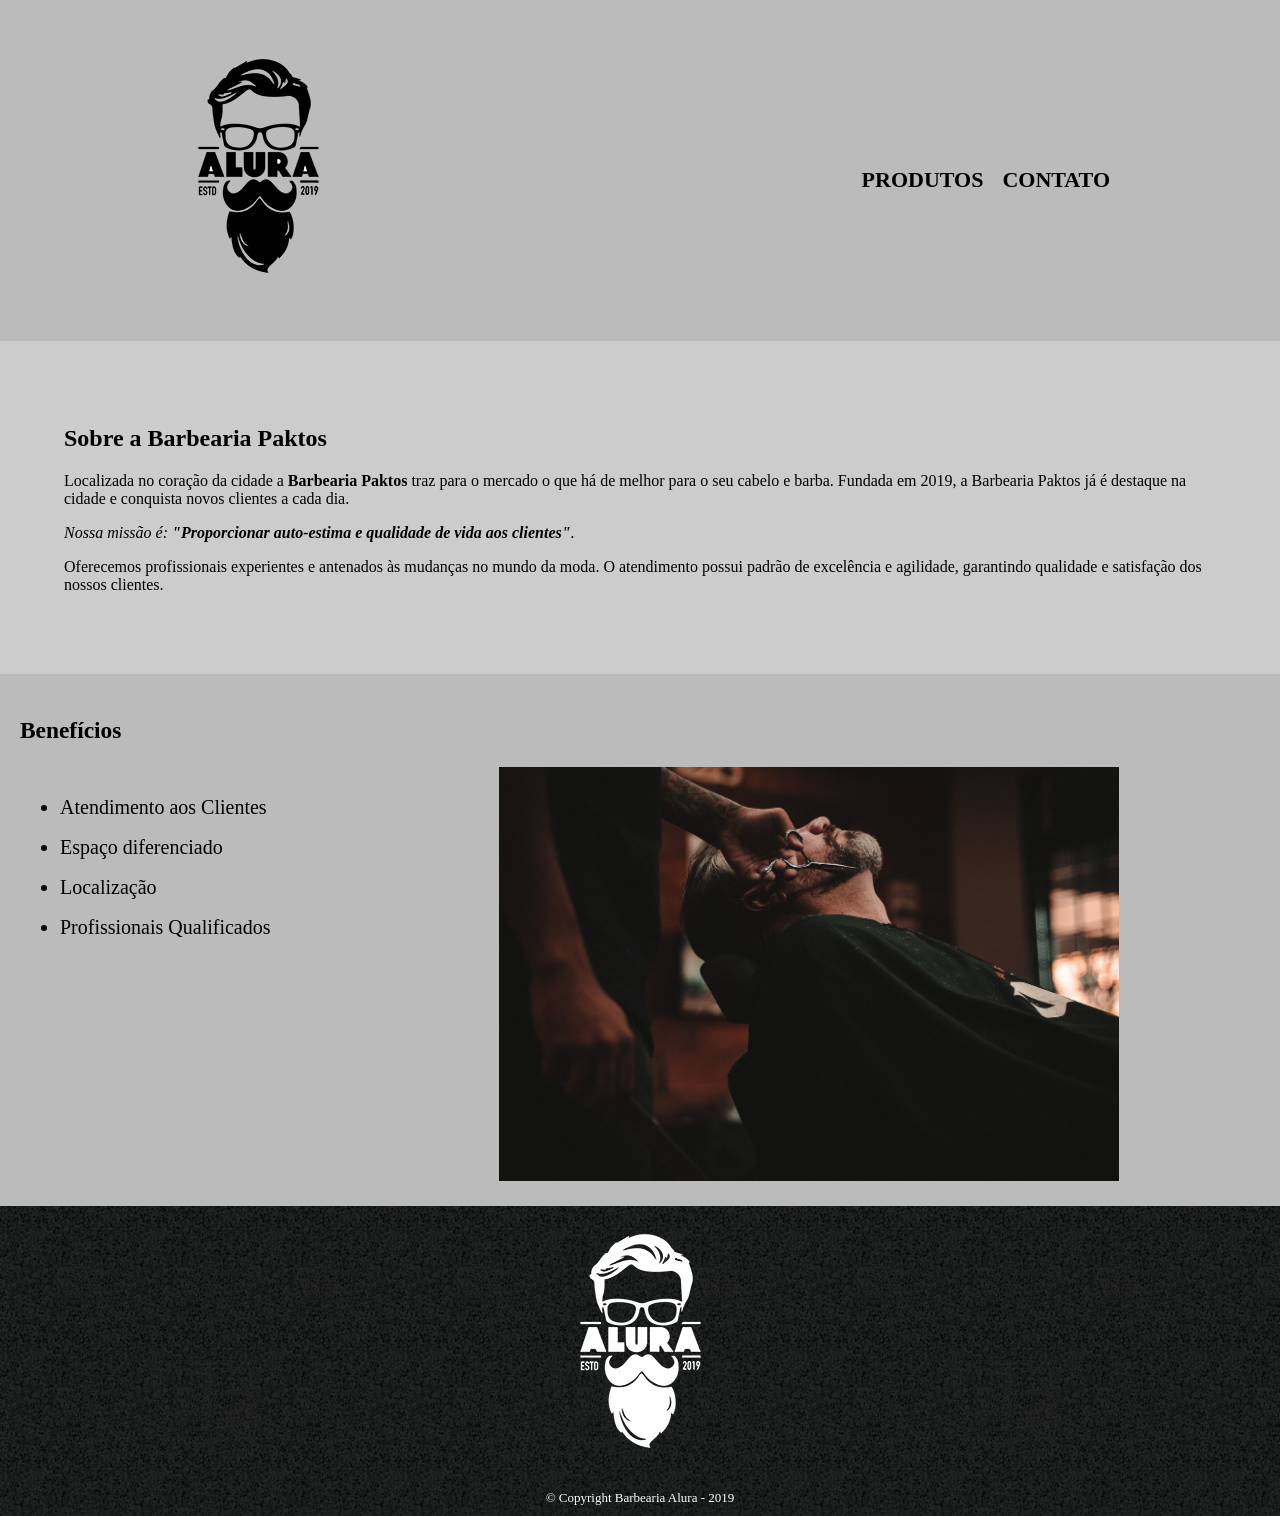
==== commit 5ea4d132: "barbearia" ====
--- a/index.html
+++ b/index.html
@@ -1,49 +1,53 @@
 <!DOCTYPE html>
-<html lang="pt-BR">
-
+<html lang="pt-br">
 <head>
-    <meta charset="UTF-8">
-    <meta name="viewport" content="width=device-width, initial-scale=1.0">
-    <title>Barbearia Paktos</title>
-    <link rel="stylesheet" href="style.css">
+<meta charset="UTF-8">
+<title>Barbearia Paktos</title>
+<link rel="stylesheet" href="style.css">
 </head>
 
 <body>
-    <img id="banner" src="banner.jpg" <div class="principal">
+<header>
+<div class="caixa">
+<h1><img src="logo.png"></h1>
 
-    <header ></header>
-        <h1 class="titulo-principal"Barbearia Paktos/h1>
-    </header>
-
-    <div class="principal">
-       <h2 style=>Sobre a Barbearia Paktos</h2
-
-        <p>Localizada no coração da cidade a <a href="https://share.google/91f8SwDQTSa1ayY25" </a>Barbearia Paktos</a> traz para o
-        mercado o que há de melhor para o seu cabelo e barba. Fundada em 2024, a barbearia já é destaque na cidade e
-        conquista novos clientes a cada dia.</p>
-
-        <p id="missao"><em>Nossa missão é: <strong>"Proporcionar auto-estima e qualidade de vida aos
-                clientes".</strong></em></p>
-
-        <p>Oferecemos profissionais experientes e antenados às mudanças no mundo da moda. O atendimento possui padrão de
-        excelência e agilidade, garantindo qualidade e satisfação dos nossos clientes.</p>
+<nav>
+<ul>
+<li><a href="produtos.html">Produtos</a></li>
+<li><a href="contato.html">Contato</a></li>
+</ul>
+</nav>
+</div>
+</header>
 
 
+<div class="principal">
+<h2 class="titulo-centralizado">Sobre a Barbearia Paktos</h2>
 
+<p>Localizada no coração da cidade a <strong>Barbearia Paktos</strong> traz para o mercado o que há de melhor para o seu cabelo e barba. Fundada em 2019, a Barbearia Paktos já é destaque na cidade e conquista novos clientes a cada dia.</p>
 
-    </div>
-    <div class="beneficios">
-       <h3 class="centralizado">Benefícios</h3>
+<p id="missao"><em>Nossa missão é: <strong>"Proporcionar auto-estima e qualidade de vida aos clientes"</strong>.</em></p>
 
-        <ul>
-            <li class="itens">Atendimentos</li>
-            <li class="itens">Espaço diferenciado</li>
-            <li class="itens">Localização</li>
-            <li class="itens">Profissionais qualificados</li>
-        </ul>
+<p>Oferecemos profissionais experientes e antenados às mudanças no mundo da moda. O atendimento possui padrão de excelência e agilidade, garantindo qualidade e satisfação dos nossos clientes.</p>
+</div>
 
+<div class="beneficios">
+<h3 class="titulo-centralizado">Benefícios</h3>
 
-        <img src="beneficios.jpg" class="imagembeneficios">
-    </div>
+<ul>
+<li class="itens">Atendimento aos Clientes</li>
+<li class="itens">Espaço diferenciado</li>
+<li class="itens">Localização</li>
+<li class="itens">Profissionais Qualificados</li>
+</ul>
+
+<img src="beneficios.jpg" class="imagembeneficios">
+</div>
+
+<footer>
+<img src="logo-branco.png">
+<p class="copyright">&copy; Copyright Barbearia Alura - 2019</p>
+</footer>
+
 </body>
 </html>
--- a/style.css
+++ b/style.css
@@ -1,64 +1,128 @@
-body {
-    background: rgb(180, 177, 177)
+body{
+margin : 0px;
+padding: 0px;
+}
+
+header {
+background: #BBBBBB;
+padding: 20px 0;
+}
+
+.caixa {
+position: relative;
+width: 940px;
+margin: 0 auto;
+}
+
+nav {
+position: absolute;
+top: 110px;
+right: 0;
+}
+
+nav li {
+display: inline;
+margin: 0 0 0 15px;
+}
+
+nav a {
+text-transform: uppercase;
+color: #000000;
+font-weight: bold;
+font-size: 22px;
+text-decoration: none;
+}
+
+nav a:hover {
+color: #C78C19;
+text-decoration: underline;
+}
+
+main {
+width: 940px;
+margin: 0 auto;
 }
 
 .principal{
-    background: gray;
-    padding: 30px;
+background: #CCCCCC;
+padding: 5%;
+
 }
 
-.itens{
-    font-style: italic;
+.beneficios {
+background: #BBBBBB;
+padding: 20px;
+font-size:20px;
 }
 
-.beneficios{
-    background: gray;
-    padding: 20px;
+.beneficios ul {
+display: inline-block;
+vertical-align: top;
+width: 20%;
+margin-right: 15%;
+line-height : 2.0;
 }
 
-h2{
-    text-align: center;
+.imagembeneficios {
+width: 50%;
 }
 
-ul{
-    display: inline-block;
-    vertical-align: top;
-    width: 20;
-    margin-right: 15%;
+
+/* PRODUTOS */
+.produtos {
+width: 940px;
+margin: 0 auto;
+padding: 50px 0;
 }
 
-.imgbeneficios{
-    width: 50%;
+.produtos li {
+display: inline-block;
+text-align: center;
+width: 30%;
+vertical-align: top;
+margin: 0 1.5%;
+padding: 30px 20px;
+box-sizing: border-box;
+border: 2px solid #000000;
+border-radius: 10px;
 }
 
-p{
-    text-align: center;
+.produtos li:hover {
+border-color: #C78C19;
 }
 
-em strong{
-    color: #03d65b
+.produtos li:active {
+border-color: #088C19;
 }
 
-#banner{
-    width: 100%;
+.produtos li:hover h2 {
+font-size: 34px;
 }
 
-h1 {
-  text-align: center;
+.produtos h2 {
+font-size: 30px;
+font-weight: bold;
 }
 
-#missao{
-    font-size: 20px;
+.produto-descricao {
+font-size: 18px;
 }
 
-#beneficios{
-    width: 100%;
+.produto-preco {
+font-size: 22px;
+font-weight: bold;
+margin-top: 10px;
 }
 
-.titulo-principal{
-    padding-left: 20px;   
+
+footer {
+text-align: center;
+background: url("bg.jpg");
+padding: 10px 0;
 }
 
-.centralizado{
-    text-align: center;
+.copyright {
+color: #FFFFFF;
+font-size: 13px;
+margin: 20px 0 0;
 }
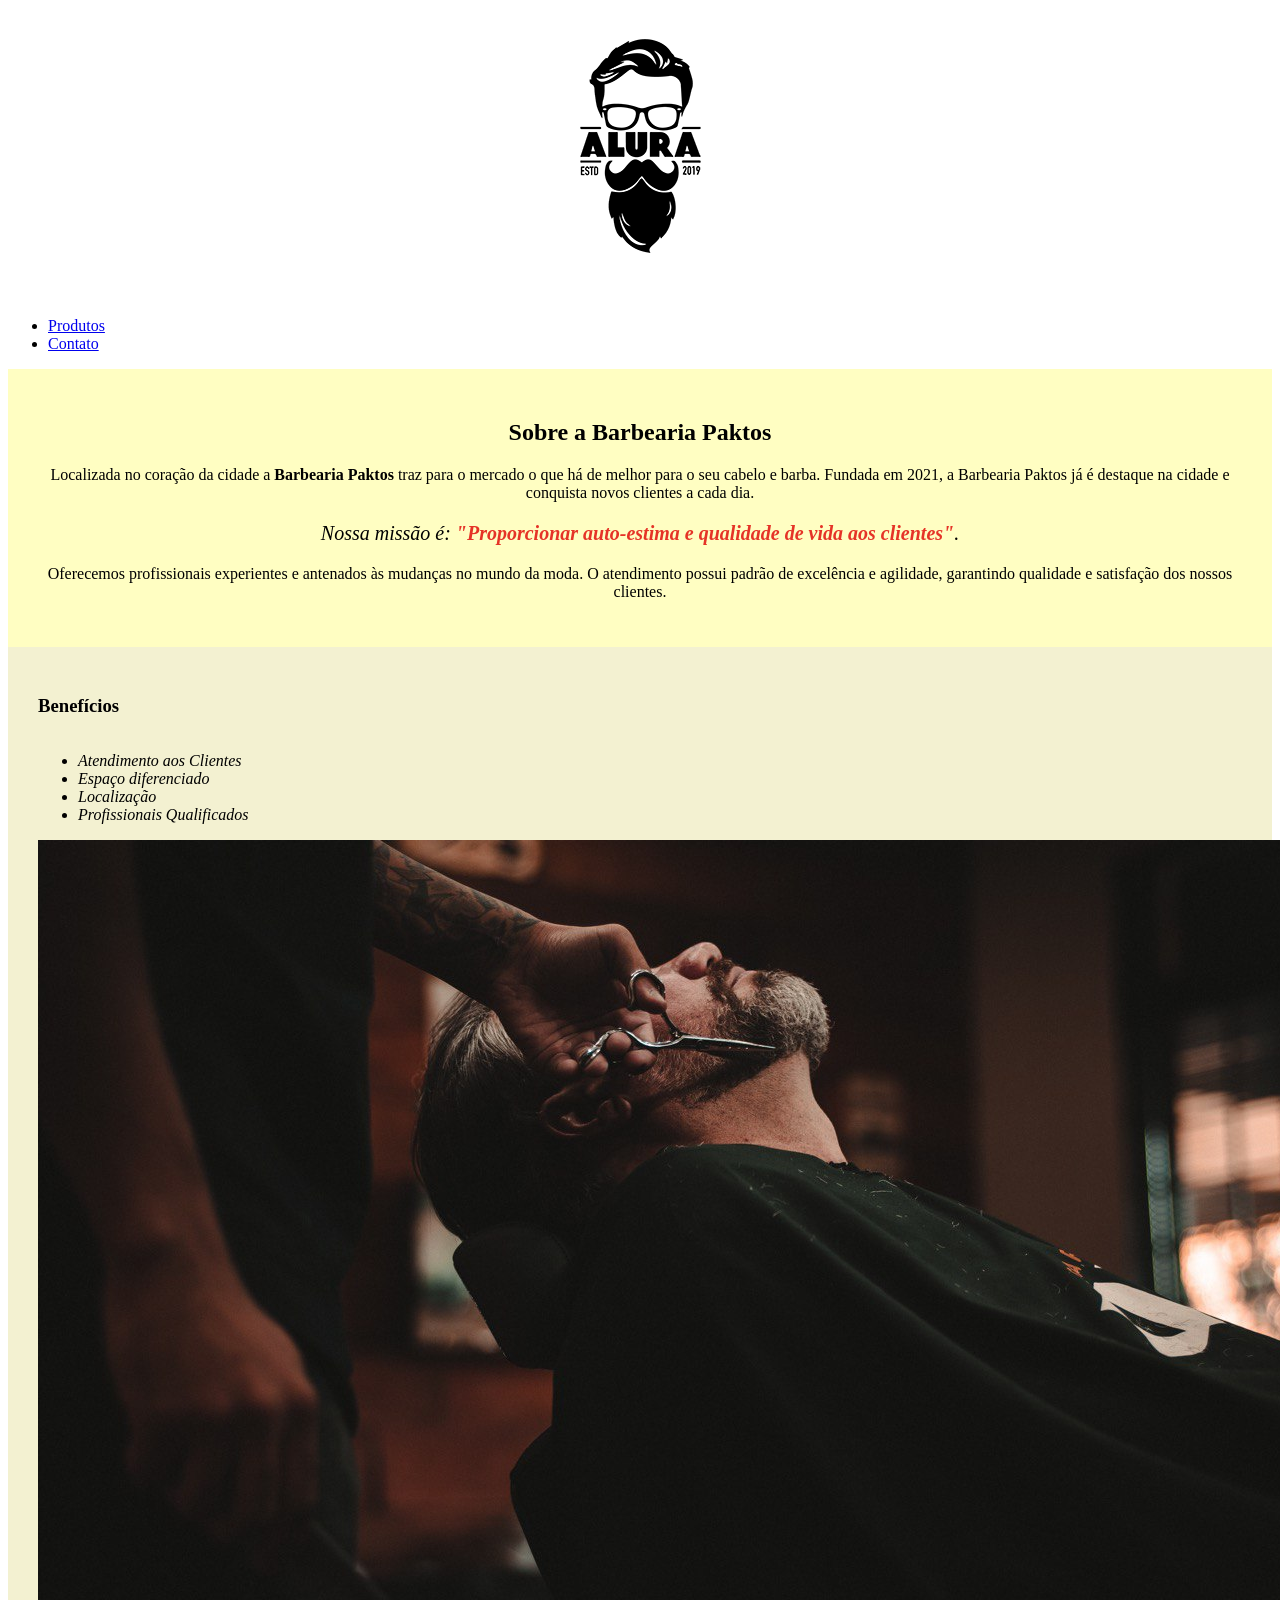
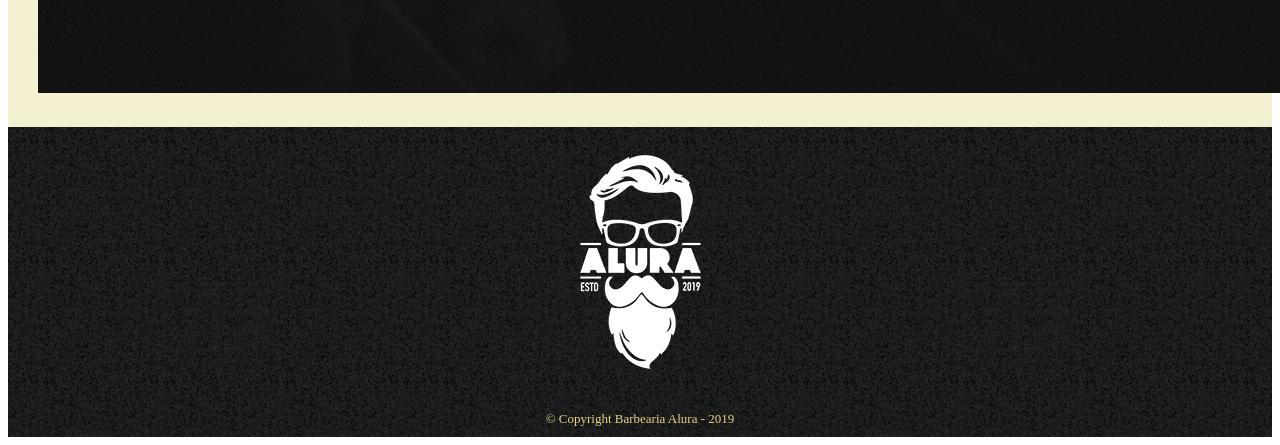
==== commit ce9cb49e: "." ====
--- a/index.html
+++ b/index.html
@@ -24,7 +24,7 @@
 <div class="principal">
 <h2 class="titulo-centralizado">Sobre a Barbearia Paktos</h2>
 
-<p>Localizada no coração da cidade a <strong>Barbearia Paktos</strong> traz para o mercado o que há de melhor para o seu cabelo e barba. Fundada em 2019, a Barbearia Paktos já é destaque na cidade e conquista novos clientes a cada dia.</p>
+<p>Localizada no coração da cidade a <strong>Barbearia Paktos</strong> traz para o mercado o que há de melhor para o seu cabelo e barba. Fundada em 2021, a Barbearia Paktos já é destaque na cidade e conquista novos clientes a cada dia.</p>
 
 <p id="missao"><em>Nossa missão é: <strong>"Proporcionar auto-estima e qualidade de vida aos clientes"</strong>.</em></p>
 
--- a/style.css
+++ b/style.css
@@ -1,128 +1,188 @@
-body{
-margin : 0px;
-padding: 0px;
+body {
+    background: #ddaf5800;
 }
 
-header {
-background: #BBBBBB;
-padding: 20px 0;
+.principal {
+    background: #fffeb3cc;
+    padding: 30px;
 }
 
-.caixa {
-position: relative;
-width: 940px;
-margin: 0 auto;
-}
-
-nav {
-position: absolute;
-top: 110px;
-right: 0;
-}
-
-nav li {
-display: inline;
-margin: 0 0 0 15px;
-}
-
-nav a {
-text-transform: uppercase;
-color: #000000;
-font-weight: bold;
-font-size: 22px;
-text-decoration: none;
-}
-
-nav a:hover {
-color: #C78C19;
-text-decoration: underline;
-}
-
-main {
-width: 940px;
-margin: 0 auto;
-}
-
-.principal{
-background: #CCCCCC;
-padding: 5%;
-
+.itens {
+    font-style: italic;
 }
 
 .beneficios {
-background: #BBBBBB;
-padding: 20px;
-font-size:20px;
+    background: hsla(56, 58%, 55%, 0.253);
+    padding: 30px;
 }
 
-.beneficios ul {
-display: inline-block;
-vertical-align: top;
-width: 20%;
-margin-right: 15%;
-line-height : 2.0;
+h2 {
+    text-align: center;
 }
 
-.imagembeneficios {
-width: 50%;
+ul {
+    display: inline-block;
+    vertical-align: top;
+    width: 20;
+    margin-right: 15%;
 }
 
+.imgbeneficios {
+    width: 50%
+}
+
+p {
+    text-align: center;
+}
+
+em strong {
+    color: #df0000cc
+}
+
+#banner {
+    width: 100%
+}
+
+h1 {
+    text-align: center;
+}
+
+#missao {
+    font-size: 20px;
+}
+
+.titulo-principal {
+    padding-left: 20px;
+}
+
+.centralizado {
+    text-align: center;
+}
 
 /* PRODUTOS */
 .produtos {
-width: 940px;
-margin: 0 auto;
-padding: 50px 0;
+    width: 940px;
+    margin: 0 auto;
+    padding: 50px 0;
 }
 
 .produtos li {
-display: inline-block;
-text-align: center;
-width: 30%;
-vertical-align: top;
-margin: 0 1.5%;
-padding: 30px 20px;
-box-sizing: border-box;
-border: 2px solid #000000;
-border-radius: 10px;
+    display: inline-block;
+    text-align: center;
+    width: 30%;
+    vertical-align: top;
+    margin: 0 1.5%;
+    padding: 30px 20px;
+    box-sizing: border-box;
+    border: 2px solid #000000;
+    border-radius: 10px;
 }
 
 .produtos li:hover {
-border-color: #C78C19;
+    border-color: #f3e523;
 }
 
 .produtos li:active {
-border-color: #088C19;
+    border-color: #8c0808;
 }
 
 .produtos li:hover h2 {
-font-size: 34px;
+    font-size: 34px;
 }
 
 .produtos h2 {
-font-size: 30px;
-font-weight: bold;
+    font-size: 30px;
+    font-weight: bold;
 }
 
 .produto-descricao {
-font-size: 18px;
+    font-size: 18px;
 }
 
 .produto-preco {
-font-size: 22px;
-font-weight: bold;
-margin-top: 10px;
+    font-size: 22px;
+    font-weight: bold;
+    margin-top: 10px;
 }
 
 
 footer {
-text-align: center;
-background: url("bg.jpg");
-padding: 10px 0;
+    text-align: center;
+    background: url("bg.jpg");
+    padding: 10px 0;
 }
 
 .copyright {
-color: #FFFFFF;
-font-size: 13px;
-margin: 20px 0 0;
+    color: #ebd085;
+    font-size: 13px;
+    margin: 20px 0 0;
+}
+
+
+/* CONTATO */
+form {
+    margin: 40px 0;
+    line-height: 1.5;
+    font-size: 20px;
+}
+
+form h1 {
+    text-align: center;
+    background-color: orange;
+}
+
+form label,
+form legend {
+    display: block;
+    font-size: 20px;
+    margin: 0 0 10px;
+}
+
+select,
+textarea {
+    display: block;
+    line-height: 1.5;
+    font-size: 18px;
+    font-family: Arial, Helvetica, sans-serif;
+}
+
+.input-texto {
+    width: 50%;
+    font-size: 18px;
+    height: 30px;
+    font-family: Verdana, Geneva, Tahoma, sans-serif;
+}
+
+.enviar {
+    width: 30%;
+    padding: 15px;
+    background: orange;
+    font-size: 18px;
+    border: none;
+    border-radius: 5px;
+    transition: 1s all;
+    cursor: pointer;
+    margin: auto;
+    display: block;
+}
+
+.enviar:hover {
+    background: darkorange;
+    transform: scale(1.2);
+    font-style: italic;
+}
+
+
+/*tabela de horarios */
+.horarios {
+    text-align: center;
+    line-height: 1.2;
+    font-size: 18px;
+    border: solid gray 2px;
+    box-sizing: flex;
+    margin-bottom: 20px;
+}
+
+.itens {
+    font-style: italic
 }
